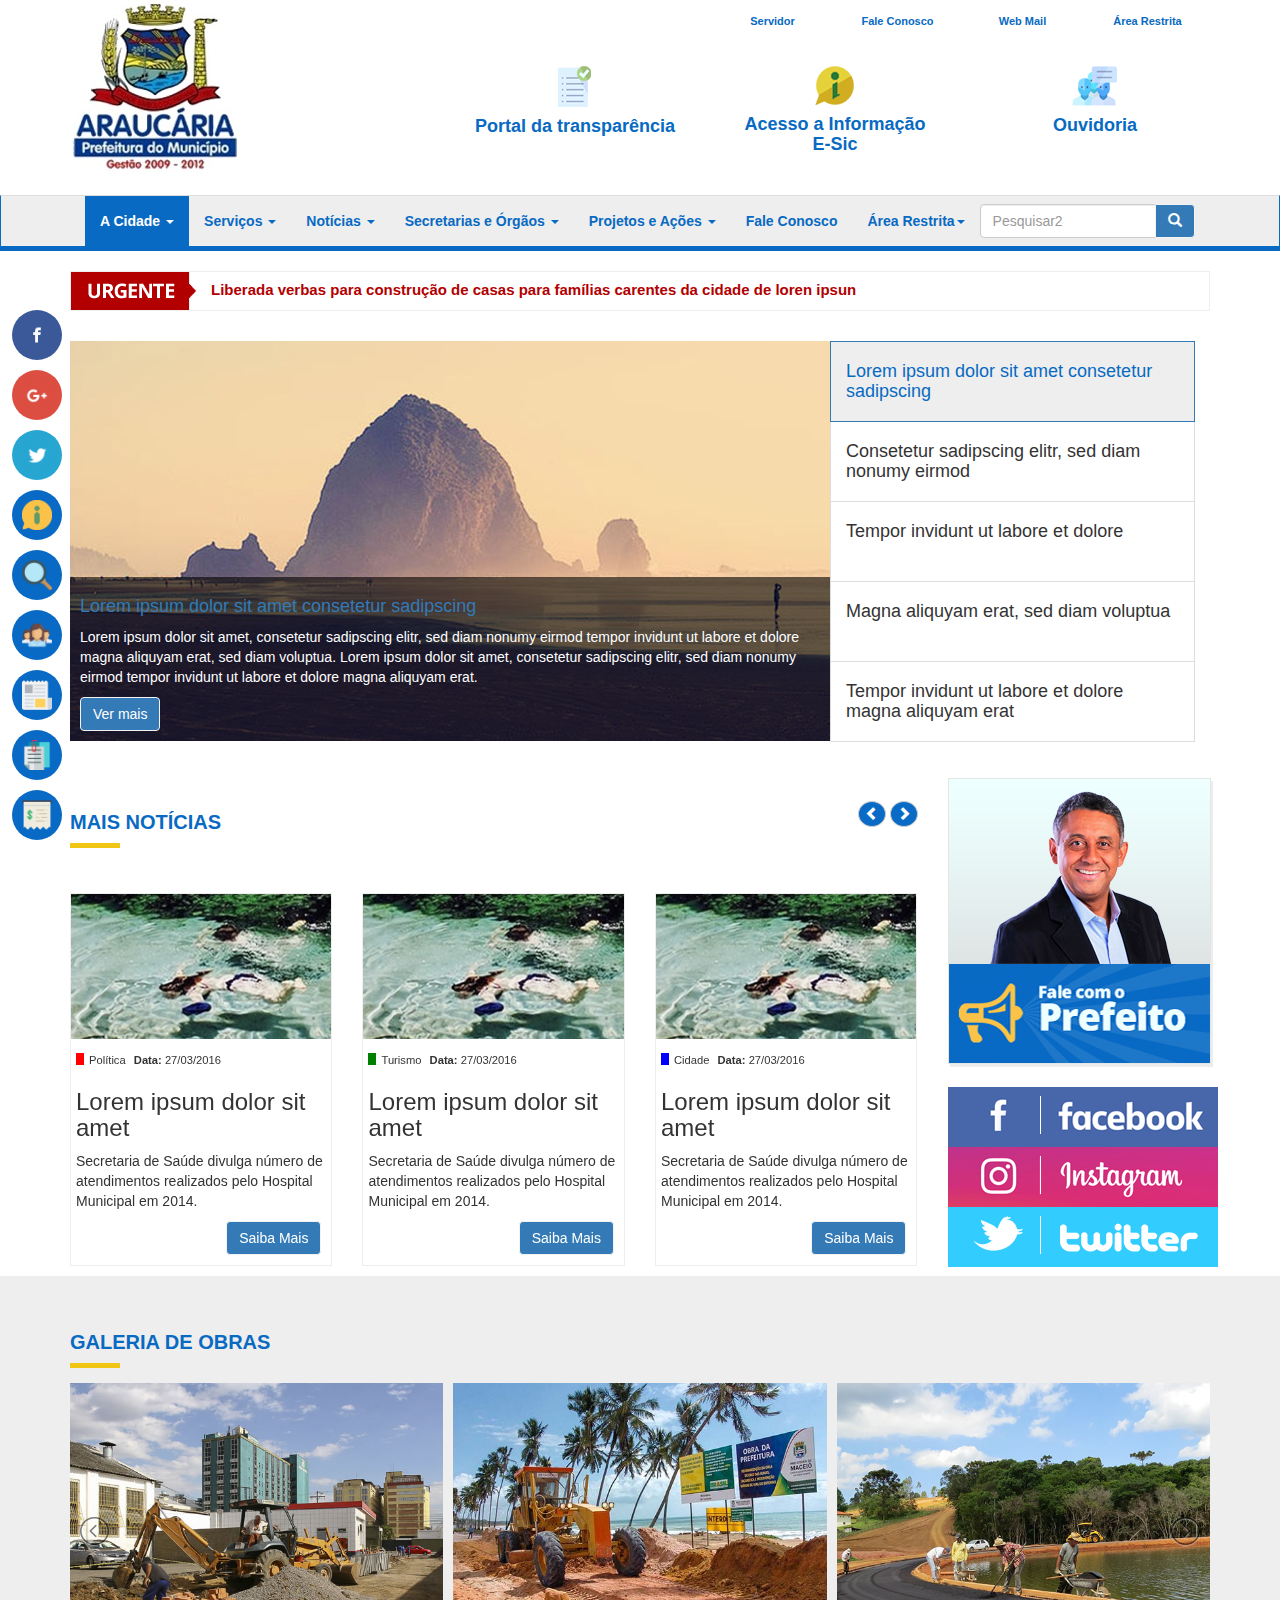
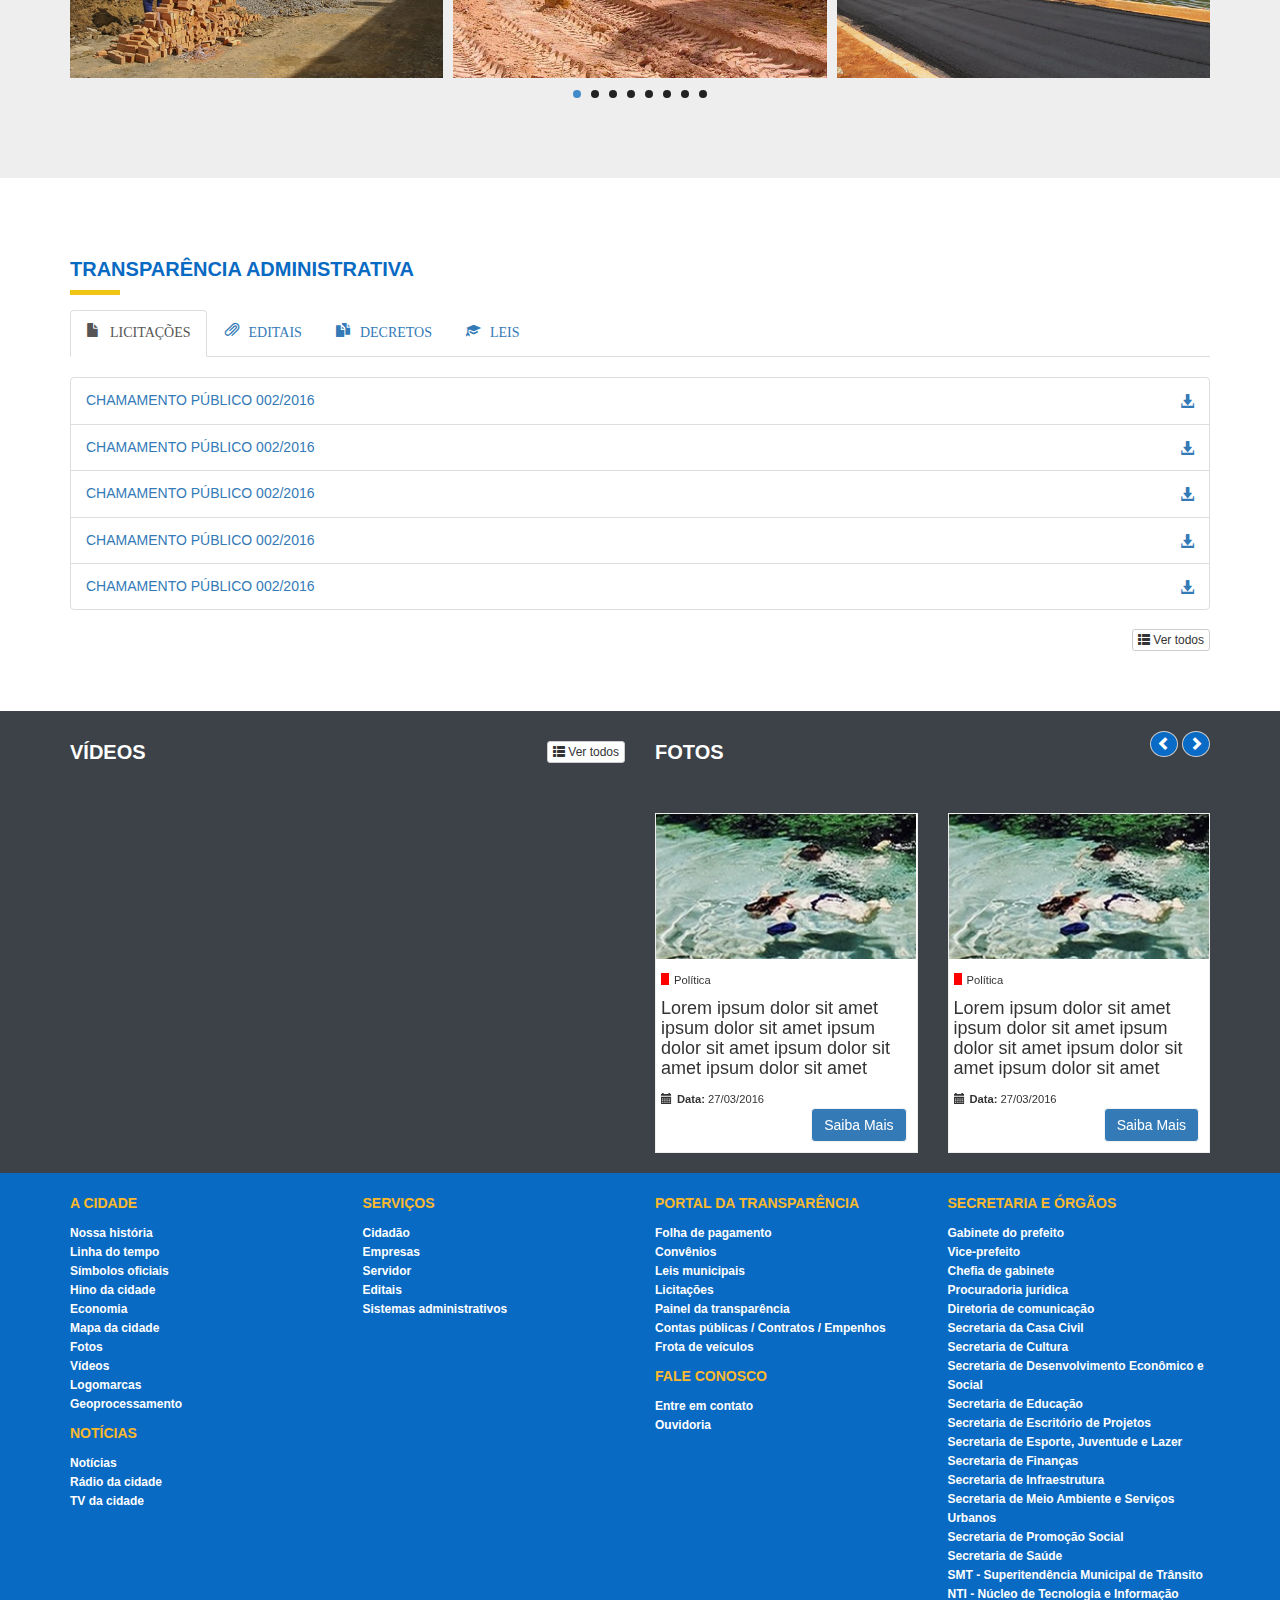
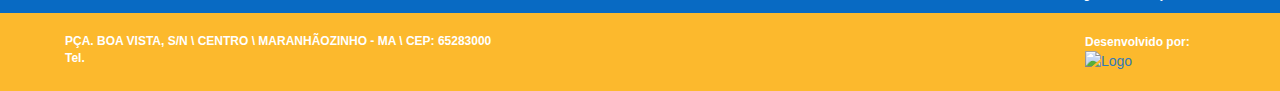
==== Index.html @ a47eac2a "novo site prefeitura siganet" ====
﻿<!DOCTYPE html>
<html xmlns="http://www.w3.org/1999/xhtml">
<head>
    <title></title>
    <meta charset="utf-8">
    <meta http-equiv="X-UA-Compatible" content="IE=edge">
    <meta name="viewport" content="width=device-width, initial-scale=1, maximum-scale=1">
    <script src="https://ajax.googleapis.com/ajax/libs/jquery/1.9.1/jquery.min.js"></script>
    <script src="js/bootstrap.min.js"></script>
    <script src="js/custom.js"></script>
    <link href="css/bootstrap.css" rel="stylesheet" />
    <link href="css/style.css" rel="stylesheet" />
    <link rel="stylesheet"  href="css/lightslider.css"/>

</head>
<body>
    <section id="head">
        <div class="container">
            <div class="row">
                
            </div>
            <div class="row">
                <div class="col-md-4 logo">
                    <img class="img-responsive" src="img/logo.png" alt="Prefeitura de Araucária" />
                </div>
                <div class="col-md-8">
                    <div class="row">
                        <div class="col-md-12">
                            <div class="menu-top">
                                <!--<div class="row">-->
                                    <div class="col-md-2 col-xs-12">
                                        <a href="#">Área Restrita</a>
                                    </div>
                                    <div class="col-md-2 col-xs-12">
                                        <a href="#">Web Mail</a>
                                    </div>
                                    <div class="col-md-2 col-xs-12">
                                        <a href="#">Fale Conosco</a>
                                    </div>
                                    <div class="col-md-2 col-xs-12">
                                        <a href="#">Servidor</a>
                                    </div>
                                <!--</div>-->
                            </div>
                        </div>
                    </div>
                    <div class="row">
                        <div class="col-md-4 banner-top-inner">
                        <a href="#">
                            <img class="img-responsive banner-top" src="img/imagem_topo_portal_transparencia.png" alt="banner-top" />
                            <h4>Portal da transparência</h4>
                        </a>
                        </div>
                    
                        <div class="col-md-4 banner-top-inner">
                        <a href="#">
                            <img class="img-responsive banner-top" src="img/imagem_topo_acesso_a_informacao.png" alt="banner-top" />
                            <h4>Acesso a Informação <br><span>E-Sic</span></h4>
                        </a>
                        </div>
                    
                        <div class="col-md-4 banner-top-inner">
                        <a href="#">
                            <img class="img-responsive banner-top" src="img/imagem_portal_ouvidoria.png" alt="banner-top" />
                            <h4>Ouvidoria</h4>
                        </a>
                        </div>
                    </div>
                </div>
            </div>
        </div>
        <br />
        <nav class="navbar navbar-default">
            <div class="container">
                <!-- Brand and toggle get grouped for better mobile display -->
                <div class="navbar-header">
                    <button type="button" class="navbar-toggle collapsed" data-toggle="collapse" data-target="#bs-example-navbar-collapse-1" aria-expanded="false">
                        <span class="sr-only">Toggle navigation</span>
                        <span class="icon-bar"></span>
                        <span class="icon-bar"></span>
                        <span class="icon-bar"></span>
                    </button>
                    <!--<a class="navbar-brand" href="#">Brand</a>-->
                </div>
                <!-- Collect the nav links, forms, and other content for toggling -->
                <div class="collapse navbar-collapse" id="bs-example-navbar-collapse-1">
                    <ul class="nav navbar-nav">
                        <li class="dropdown active">
                            <a href="#" class="dropdown-toggle" data-toggle="dropdown" role="button" aria-haspopup="true" aria-expanded="false">A Cidade <span class="caret"></span></a>
                            <ul class="dropdown-menu">
                                <li><a href="#">História da Cidade</a></li>
                                <li><a href="#">Aspectos Geográficos</a></li>
                                <li><a href="#">Economia</a></li>
                                <li><a href="#">Fotos</a></li>
                                <li><a href="#">Símbolos</a></li>
                            </ul>
                        </li>
                        <li class="dropdown">
                            <a href="#" class="dropdown-toggle" data-toggle="dropdown" role="button" aria-haspopup="true" aria-expanded="false">Serviços <span class="caret"></span></a>
                            <ul class="dropdown-menu">
                                <li><a href="#">nonononono</a></li>
                                <li><a href="#">nonononono</a></li>
                                <li><a href="#">nonononono</a></li>
                                <li><a href="#">nonononono</a></li>
                                <li><a href="#">nonononono</a></li>
                            </ul>
                        </li>
                        <li class="dropdown">
                            <a href="#" class="dropdown-toggle" data-toggle="dropdown" role="button" aria-haspopup="true" aria-expanded="false">Notícias <span class="caret"></span></a>
                            <ul class="dropdown-menu">
                                <li><a href="#">nonononono</a></li>
                                <li><a href="#">nonononono</a></li>
                                <li><a href="#">nonononono</a></li>
                                <li><a href="#">nonononono</a></li>
                                <li><a href="#">nonononono</a></li>
                            </ul>
                        </li>
                        <li class="dropdown">
                            <a href="#" class="dropdown-toggle" data-toggle="dropdown" role="button" aria-haspopup="true" aria-expanded="false">Secretarias e Órgãos <span class="caret"></span></a>
                            <ul class="dropdown-menu">
                                <li><a href="#">nonononono</a></li>
                                <li><a href="#">nonononono</a></li>
                                <li><a href="#">nonononono</a></li>
                                <li><a href="#">nonononono</a></li>
                                <li><a href="#">nonononono</a></li>
                            </ul>
                        </li>
                        <li class="dropdown">
                            <a href="#" class="dropdown-toggle" data-toggle="dropdown" role="button" aria-haspopup="true" aria-expanded="false">Projetos e Ações <span class="caret"></span></a>
                            <ul class="dropdown-menu">
                                <li><a href="#">nonononono</a></li>
                                <li><a href="#">nonononono</a></li>
                                <li><a href="#">nonononono</a></li>
                                <li><a href="#">nonononono</a></li>
                                <li><a href="#">nonononono</a></li>
                            </ul>
                        </li>
                        <li><a href="#">Fale Conosco</a></li>
						<li class="dropdown">
                        <a href="#" class="dropdown-toggle" data-toggle="dropdown" role="button" aria-haspopup="true" aria-expanded="false">Área Restrita<span class="caret"></span></a>
                            <ul class="dropdown-menu">
                                <li><a href="#"><span class="glyphicon glyphicon-user" aria-hidden="true"></span>Acesso Painel</a></li>
                                <li><a href="#"><span class="glyphicon glyphicon-send" aria-hidden="true"></span>E-mail</a></li>
                            </ul>
                        </li>
                    </ul>
					<div class="input-group">
					  <input type="text" class="form-control" placeholder="Pesquisar2">
					  <span class="input-group-btn">
						<button type="submit" class="btn btn-primary"><i class="glyphicon glyphicon-search"></i></button>
					  </span>
					</div><!-- /input-group -->
                </div>
                <!-- /.navbar-collapse -->
            </div>
			<span class="boder-bottom-navbar">&nbsp;</span>
            <!-- /.container-fluid -->
        </nav>
    </section>
    <section class="menu_flutuante" style="position: absolute; top: 300px;">
        <nav>
            <ul>
                <li class="flutuante_face" data-href="#home">
                    <img src="img/facebook.png" alt="">
                    <span>Facebook</span>
                </li>
                <li class="flutuante_google" data-href="#">
                    <img src="img/google+.png" alt="">
                    <span>Google+</span>
                </li>
                <li class="flutuante_twitter" data-href="#">
                    <img src="img/twitter.png" alt="">
                    <span>Twitter</span>
                </li>
                <li class="flutuante_servicos" data-href="#">
                    <img src="img/acesso.png" alt="">
                    <span>Lei de Acesso</span>
                </li>
                <li class="flutuante_servicos" data-href="#">
                    <img src="img/transparencia.png" alt="">
                    <span>Portal Transparência</span>
                </li>
                <li class="flutuante_servicos" data-href="#home">
                    <img src="img/servidor.png" alt="">
                    <span>Portal do Servidor</span>
                </li>
                <li class="flutuante_servicos" data-href="#">
                    <img src="img/diario.png" alt="">
                    <span>Diário Oficioal</span>
                </li>
                <li class="flutuante_servicos" data-href="#">
                    <img src="img/contracheque.png" alt="">
                    <span>Contracheque</span>
                </li>
                <li class="flutuante_servicos" data-href="#">
                    <img src="img/nfe.png" alt="">
                    <span>NFE</span>
                </li>
                </ul>
        </nav>
    </section>
    <!--div class="social-bar">
        <div class="box-social-bar">
            <nav>
                <li>
                    <a class="boxsocial facebook" href="#">
                    <span>Facebook</span>
                </li>
            </nav>
            
            </a>
            <a class="boxsocial twitter" href="#"></a>
            <a class="boxsocial insta" href="#"></a>
            <a class="boxsocial g+" href="#"></a>
            <a class="boxsocial youtube" href="#"></a>
            <a class="boxsocial skype" href="#"></a>
            <a class="boxsocial in" href="#"></a>
            <a class="boxsocial pinterest" href="#"></a>
            <a class="boxsocial whatsapp" href="#"></a>
        </div>
    </div-->
    <section id="slidedenoticias">
        <div class="container">
                <div class="row">
                    <div class="col-md-12">
                        <div class="urgente">
                            <span>Liberada verbas para construção de casas para famílias carentes da cidade de loren ipsun</span>
                        </div>
                    </div>
                </div>
            <div id="myCarousel" class="carousel slide" data-ride="carousel">
            
              <!-- Wrapper for slides -->
              <div class="carousel-inner">
              
                <div class="item active">
                  <img src="img/slide001.jpg">
                   <div class="carousel-caption">
                    <h4><a href="#">Lorem ipsum dolor sit amet consetetur sadipscing</a></h4>
                    <p>Lorem ipsum dolor sit amet, consetetur sadipscing elitr, sed diam nonumy eirmod tempor invidunt ut labore et dolore magna aliquyam erat, sed diam voluptua. Lorem ipsum dolor sit amet, consetetur sadipscing elitr, sed diam nonumy eirmod tempor invidunt ut labore et dolore magna aliquyam erat.</p>
                    <button type="button" class="btn btn-primary">Ver mais</button>
                  </div>
                </div><!-- End Item -->
         
                 <div class="item">
                  <img src="img/slide002.jpg">
                   <div class="carousel-caption">
                    <h4><a href="#">Consetetur sadipscing elitr, sed diam nonumy eirmod</a></h4>
                    <p>Lorem ipsum dolor sit amet, consetetur sadipscing elitr, sed diam nonumy eirmod tempor invidunt ut labore et dolore magna aliquyam erat, sed diam voluptua. Lorem ipsum dolor sit amet, consetetur sadipscing elitr, sed diam nonumy eirmod tempor invidunt ut labore et dolore magna aliquyam erat.</p>
                    <button type="button" class="btn btn-primary">Ver mais</button>
                  </div>
                </div><!-- End Item -->
                
                <div class="item">
                  <img src="img/slide003.jpg">
                   <div class="carousel-caption">
                    <h4><a href="#">Tempor invidunt ut labore et dolore</a></h4>
                    <p>Lorem ipsum dolor sit amet, consetetur sadipscing elitr, sed diam nonumy eirmod tempor invidunt ut labore et dolore magna aliquyam erat, sed diam voluptua. Lorem ipsum dolor sit amet, consetetur sadipscing elitr, sed diam nonumy eirmod tempor invidunt ut labore et dolore magna aliquyam erat.</p>
                    <button type="button" class="btn btn-primary">Ver mais</button>
                  </div>
                </div><!-- End Item -->
                
                <div class="item">
                  <img src="img/slide004.jpg">
                   <div class="carousel-caption">
                    <h4><a href="#">Magna aliquyam erat, sed diam voluptua</a></h4>
                    <p>Lorem ipsum dolor sit amet, consetetur sadipscing elitr, sed diam nonumy eirmod tempor invidunt ut labore et dolore magna aliquyam erat, sed diam voluptua. Lorem ipsum dolor sit amet, consetetur sadipscing elitr, sed diam nonumy eirmod tempor invidunt ut labore et dolore magna aliquyam erat.</p>
                    <button type="button" class="btn btn-primary">Ver mais</button>
                  </div>
                </div><!-- End Item -->

                <div class="item">
                  <img src="img/slide001.jpg">
                   <div class="carousel-caption">
                    <h4><a href="#">Tempor invidunt ut labore et dolore magna aliquyam erat</a></h4>
                    <p>Lorem ipsum dolor sit amet, consetetur sadipscing elitr, sed diam nonumy eirmod tempor invidunt ut labore et dolore magna aliquyam erat, sed diam voluptua. Lorem ipsum dolor sit amet, consetetur sadipscing elitr, sed diam nonumy eirmod tempor invidunt ut labore et dolore magna aliquyam erat.</p>
                    <button type="button" class="btn btn-primary">Ver mais</button>
                  </div>
                </div><!-- End Item -->
                        
              </div><!-- End Carousel Inner -->


            <ul class="list-group col-sm-4">
              <li data-target="#myCarousel" data-slide-to="0" class="list-group-item active"><h4>Lorem ipsum dolor sit amet consetetur sadipscing</h4></li>
              <li data-target="#myCarousel" data-slide-to="1" class="list-group-item"><h4>Consetetur sadipscing elitr, sed diam nonumy eirmod</h4></li>
              <li data-target="#myCarousel" data-slide-to="2" class="list-group-item"><h4>Tempor invidunt ut labore et dolore</h4></li>
              <li data-target="#myCarousel" data-slide-to="3" class="list-group-item"><h4>Magna aliquyam erat, sed diam voluptua</h4></li>
              <li data-target="#myCarousel" data-slide-to="4" class="list-group-item"><h4>Tempor invidunt ut labore et dolore magna aliquyam erat</h4></li>
            </ul>

              <!-- Controls -->
              <div class="carousel-controls">
                  <a class="left carousel-control" href="#myCarousel" data-slide="prev">
                    <span class="glyphicon glyphicon-chevron-left"></span>
                  </a>
                  <a class="right carousel-control" href="#myCarousel" data-slide="next">
                    <span class="glyphicon glyphicon-chevron-right"></span>
                  </a>
              </div>

            </div><!-- End Carousel -->
        </div>
    </section>
    
    <div class="container">
        <div class="row">
            <div class="col-md-9">
                <section id="conteudo">
                    <div class="row">
                        <div class="col-md-12">
                            <br />
                            <!-- mais notícias-->
                            <div class="row">
                                <div class="col-md-12">
                                    <div class="pull-left">
                                        <div class="titulo">
                                            <h1>MAIS NOTÍCIAS</h1>
                                        </div>
                                    </div>
                                    <div class="pull-right" style="margin-top: 10px">
                                        <a class="btn btn-default nextprevslide" href="#carousel-example-generic-maislidas" role="button" data-slide="prev"><i class="glyphicon glyphicon-chevron-left"></i></a>
                                        <a class="btn btn-default nextprevslide" href="#carousel-example-generic-maislidas" role="button" data-slide="next"><i class="glyphicon glyphicon-chevron-right"></i></a>
                                    </div>
                                </div>
                            </div>
                            <div id="carousel-example-generic-maislidas" class="carousel slide" data-ride="carousel" data-interval="50000">
                                      <!-- Wrapper for slides -->
                                      <div class="carousel-inner" role="listbox">
                                        <div class="item active">
                                            <div class="row">
                                                <div class="col-md-4">
                                                    <div class="noticia">
                                                        <div class="row">
                                                            <div class="col-md-12">
                                                                <img class="img-responsive" src="img/pic-002.jpg" />
                                                                <div class="conteudo-morenews"> 
                                                                    <div>
                                                                        <div class="pull-left">
                                                                            <span><i class="glyphicon glyphicon-square bkg-red"></i>Política <strong>Data: </strong>27/03/2016</span>
                                                                        </div>
                                                                    </div>
                                                                    <br />
                                                                    <span>
                                                                        <h3>Lorem ipsum dolor sit amet</h3>
                                                                    </span>
                                                                    <span class="texto">Secretaria de Saúde divulga número de atendimentos realizados pelo Hospital Municipal em 2014.</span>
                                                                </div>  
                                                            </div>
                                                        </div>
                                                        <div class="row">
                                                            <div class="col-md-12">
                                                                <div class="botao-noticia pull-right">
                                                                    <a class="btn btn-primary btn-block" href="#">Saiba Mais</a>
                                                                </div>
                                                            </div>
                                                        </div>
                                                    </div>
                                                </div>
                                                <div class="col-md-4">
                                                    <div class="noticia">
                                                        <div class="row">
                                                            <div class="col-md-12">
                                                                <img class="img-responsive" src="img/pic-002.jpg" />
                                                                <div class="conteudo-morenews"> 
                                                                    <div>
                                                                        <div class="pull-left">
                                                                            <span><i class="glyphicon glyphicon-square bkg-green"></i>Turismo <strong>Data: </strong>27/03/2016</span>
                                                                        </div>
                                                                    </div>
                                                                    <br />
                                                                    <span>
                                                                        <h3>Lorem ipsum dolor sit amet</h3>
                                                                    </span>
                                                                    <span class="texto">Secretaria de Saúde divulga número de atendimentos realizados pelo Hospital Municipal em 2014.</span>
                                                                </div>
                                                            </div>
                                                        </div>
                                                        <div class="row">
                                                            <div class="col-md-12">
                                                                <div class="botao-noticia pull-right">
                                                                    <a class="btn btn-primary btn-block" href="#">Saiba Mais</a>
                                                                </div>
                                                            </div>
                                                        </div>
                                                    </div>
                                                </div>
                                                <div class="col-md-4">
                                                    <div class="noticia">
                                                        <div class="row">
                                                            <div class="col-md-12">
                                                                <img class="img-responsive" src="img/pic-002.jpg" />
                                                                <div class="conteudo-morenews"> 
                                                                    <div>
                                                                        <div class="pull-left">
                                                                            <span><i class="glyphicon glyphicon-square bkg-blue"></i>Cidade <strong>Data: </strong>27/03/2016</span>
                                                                        </div>
                                                                    </div>
                                                                    <br />
                                                                    <span>
                                                                        <h3>Lorem ipsum dolor sit amet</h3>
                                                                    </span>
                                                                    <span class="texto">Secretaria de Saúde divulga número de atendimentos realizados pelo Hospital Municipal em 2014.</span>
                                                                </div>
                                                            </div>
                                                        </div>
                                                        <div class="row">
                                                            <div class="col-md-12">
                                                                <div class="botao-noticia pull-right">
                                                                    <a class="btn btn-primary btn-block" href="#">Saiba Mais</a>
                                                                </div>
                                                            </div>
                                                        </div>
                                                    </div>
                                                </div>
                                            </div>
                                        </div>
                                        <div class="item">
                                            <div class="row">
                                                <div class="col-md-4">
                                                    <div class="noticia">
                                                        <div class="row">
                                                            <div class="col-md-12">
                                                                <img class="img-responsive" src="img/pic-002.jpg" />
                                                                <div class="conteudo-morenews"> 
                                                                    <div>
                                                                        <div class="pull-left">
                                                                            <span><i class="glyphicon glyphicon-square bkg-red"></i>Política <strong>Data: </strong>27/03/2016</span>
                                                                        </div>
                                                                    </div>
                                                                    <br />
                                                                    <span>
                                                                        <h3>Lorem ipsum dolor sit amet</h3>
                                                                    </span>
                                                                    <span class="texto">Secretaria de Saúde divulga número de atendimentos realizados pelo Hospital Municipal em 2014.</span>
                                                                </div>  
                                                            </div>
                                                        </div>
                                                        <div class="row">
                                                            <div class="col-md-12">
                                                                <div class="botao-noticia pull-right">
                                                                    <a class="btn btn-primary btn-block" href="#">Saiba Mais</a>
                                                                </div>
                                                            </div>
                                                        </div>
                                                    </div>
                                                </div>
                                                <div class="col-md-4">
                                                    <div class="noticia">
                                                        <div class="row">
                                                            <div class="col-md-12">
                                                                <img class="img-responsive" src="img/pic-002.jpg" />
                                                                <div class="conteudo-morenews"> 
                                                                    <div>
                                                                        <div class="pull-left">
                                                                            <span><i class="glyphicon glyphicon-square bkg-green"></i>Turismo <strong>Data: </strong>27/03/2016</span>
                                                                        </div>
                                                                    </div>
                                                                    <br />
                                                                    <span>
                                                                        <h3>Lorem ipsum dolor sit amet</h3>
                                                                    </span>
                                                                    <span class="texto">Secretaria de Saúde divulga número de atendimentos realizados pelo Hospital Municipal em 2014.</span>
                                                                </div>
                                                            </div>
                                                        </div>
                                                        <div class="row">
                                                            <div class="col-md-12">
                                                                <div class="botao-noticia pull-right">
                                                                    <a class="btn btn-primary btn-block" href="#">Saiba Mais</a>
                                                                </div>
                                                            </div>
                                                        </div>
                                                    </div>
                                                </div>
                                                <div class="col-md-4">
                                                    <div class="noticia">
                                                        <div class="row">
                                                            <div class="col-md-12">
                                                                <img class="img-responsive" src="img/pic-002.jpg" />
                                                                <div class="conteudo-morenews"> 
                                                                    <div>
                                                                        <div class="pull-left">
                                                                            <span><i class="glyphicon glyphicon-square bkg-blue"></i>Cidade <strong>Data: </strong>27/03/2016</span>
                                                                        </div>
                                                                    </div>
                                                                    <br />
                                                                    <span>
                                                                        <h3>Lorem ipsum dolor sit amet</h3>
                                                                    </span>
                                                                    <span class="texto">Secretaria de Saúde divulga número de atendimentos realizados pelo Hospital Municipal em 2014.</span>
                                                                </div>
                                                            </div>
                                                        </div>
                                                        <div class="row">
                                                            <div class="col-md-12">
                                                                <div class="botao-noticia pull-right">
                                                                    <a class="btn btn-primary btn-block" href="#">Saiba Mais</a>
                                                                </div>
                                                            </div>
                                                        </div>
                                                    </div>
                                                </div>
                                            </div>
                                        </div>
                                    </div>
                                </div>                
                            <!-- fim mais notícias--> 
                        </div>
                    </div>

                </section>
            </div>
            <div class="col-md-3">
                <section id="sidebar">
                    <div class="row">
                        <div class="col-md-12">
                            <div>
                                <a href="#">
                                    <div class="falecomopref">
                                        <img src="img/facecomprefeito.png" />
                                    </div>
                                </a>
                            </div>
                            <a class="servicos" href="#">
                                <img src="img/side-001.png" />
                            </a>
                            <a class="servicos" href="#">
                                <img src="img/side-002.png" />
                            </a>
                            <a class="servicos" href="#">
                                <img src="img/side-003.png" />
                            </a>

                    </div>
                </section>
            </div>
        </div>
    </div>
    
    <section id="galeriadeobras">
        <div class="container-fluid" style="background-color: #EEEEEE; padding: 35px 0px 45px 0px;">
            <div class="container">
                <div class="row">
                    <div class="col-md-12">
                        <div class="pull-left">
                            <div class="titulo">
                                <h1>GALERIA DE OBRAS</h1>
                            </div>
                        </div>
                    </div>
                </div>
                <div class="row">
                    <div class="col-md-12">
	                        <div class="item">
                                <ul id="content-slider-obras" class="content-slider-obras">
                                    <li>
                                        <a href="#"><img class="img-responsive" src="img/pic-001.jpg" alt="" /></a>
                                    </li>
                                    <li>
                                        <img class="img-responsive" src="img/obras001.jpg" alt="" />
                                    </li>
                                    <li>
                                        <a href="#"><img class="img-responsive" src="img/obras002.jpg" alt="" /></a>
                                    </li>
                                    <li>
                                        <a href="#"><img class="img-responsive" src="img/obras003.jpg" alt="" /></a>
                                    </li>
                                    <li>
                                        <a href="#"><img class="img-responsive" src="img/pic-001.jpg" alt="" /></a>
                                    </li>
                                    <li>
                                        <a href="#"><img class="img-responsive" src="img/obras001.jpg" alt="" /></a>
                                    </li>
                                    <li>
                                        <a href="#"><img class="img-responsive" src="img/obras002.jpg" alt="" /></a>
                                    </li>
                                    <li>
                                        <a href="#"><img class="img-responsive" src="img/obras003.jpg" alt="" /></a>
                                    </li>                       
                                </ul>
                            </div> 
                    </div>
                </div>
            </div>
        </div>
    </section>
    <section id="conheca">
        <div class="container">
        <div class="row">
                            <div class="col-md-6 col-xs-6" >
                        <div class="titulo">
                            <h1>TRANSPARÊNCIA ADMINISTRATIVA</h1>
                            <i></i>
                        </div>
                    </div>
        </div>
          <div class="row">
            <div class="col-md-12 col-sm-12">
              <div class="tabs-left tabsdocumentos">
                <ul class="nav nav-tabs">
                  <li class="active"><a href="#a" data-toggle="tab"><span class="glyphicon glyphicon-file"><p>LICITAÇÕES</p></span></a></li>
                  <li><a href="#b" data-toggle="tab"><span class="glyphicon glyphicon-paperclip"><p>EDITAIS</p></span></a></li>
                  <li><a href="#c" data-toggle="tab"><span class="glyphicon glyphicon-duplicate"><p>DECRETOS</p></span></a></li>
                  <li><a href="#d" data-toggle="tab"><span class="glyphicon glyphicon-education"><p>LEIS</p></span></a></li>
                </ul>
                <div class="tab-content">
                  <div class="tab-pane active" id="a">
                    <br>
                    <ul class="list-group pull-left">
                      <li class="list-group-item">
                        <a href="#"><h4>CHAMAMENTO PÚBLICO 002/2016 &nbsp; &nbsp;<span class="pull-right glyphicon glyphicon-download-alt"></span></h4></a>
                      </li>
                      <li class="list-group-item">
                        <a href="#"><h4>CHAMAMENTO PÚBLICO 002/2016 &nbsp; &nbsp;<span class="pull-right glyphicon glyphicon-download-alt"></span></h4></a>
                      </li>
                      <li class="list-group-item">
                        <a href="#"><h4>CHAMAMENTO PÚBLICO 002/2016 &nbsp; &nbsp;<span class="pull-right glyphicon glyphicon-download-alt"></span></h4></a>
                      </li>
                      <li class="list-group-item">
                        <a href="#"><h4>CHAMAMENTO PÚBLICO 002/2016 &nbsp; &nbsp;<span class="pull-right glyphicon glyphicon-download-alt"></span></h4></a>
                      </li>
                      <li class="list-group-item">
                        <a href="#"><h4>CHAMAMENTO PÚBLICO 002/2016 &nbsp; &nbsp;<span class="pull-right glyphicon glyphicon-download-alt"></span></h4></a>
                      </li>
                    </ul>
                    <button type="button" class="pull-right btn btn-default btn-xs">
                      <span class="glyphicon glyphicon-th-list" aria-hidden="true"></span> Ver todos
                    </button>
                  </div>
                  <div class="tab-pane" id="b">
                    <br>
                    <ul class="list-group pull-left">
                      <li class="list-group-item">
                        <a href="#"><h4>EDITAIS CHAMAMENTO PÚBLICO 002/2016 &nbsp; &nbsp;<span class="pull-right glyphicon glyphicon-download-alt"></span></h4></a>
                      </li>
                      <li class="list-group-item">
                        <a href="#"><h4>EDITAIS CHAMAMENTO PÚBLICO 002/2016 &nbsp; &nbsp;<span class="pull-right glyphicon glyphicon-download-alt"></span></h4></a>
                      </li>
                      <li class="list-group-item">
                        <a href="#"><h4>EDITAIS CHAMAMENTO PÚBLICO 002/2016 &nbsp; &nbsp;<span class="pull-right glyphicon glyphicon-download-alt"></span></h4></a>
                      </li>
                      <li class="list-group-item">
                        <a href="#"><h4>EDITAIS CHAMAMENTO PÚBLICO 002/2016 &nbsp; &nbsp;<span class="pull-right glyphicon glyphicon-download-alt"></span></h4></a>
                      </li>
                      <li class="list-group-item">
                        <a href="#"><h4>EDITAIS CHAMAMENTO PÚBLICO 002/2016 &nbsp; &nbsp;<span class="pull-right glyphicon glyphicon-download-alt"></span></h4></a>
                      </li>
                    </ul>
                    <button type="button" class="pull-right btn btn-default btn-xs">
                      <span class="glyphicon glyphicon-th-list" aria-hidden="true"></span> Ver todos
                    </button>
                  </div>
                  <div class="tab-pane" id="c">
                    <br>
                    <ul class="list-group pull-left">
                      <li class="list-group-item">
                        <a href="#"><h4>DECRETOS CHAMAMENTO PÚBLICO 002/2016 &nbsp; &nbsp;<span class="pull-right glyphicon glyphicon-download-alt"></span></h4></a>
                      </li>
                      <li class="list-group-item">
                        <a href="#"><h4>DECRETOS CHAMAMENTO PÚBLICO 002/2016 &nbsp; &nbsp;<span class="pull-right glyphicon glyphicon-download-alt"></span></h4></a>
                      </li>
                      <li class="list-group-item">
                        <a href="#"><h4>DECRETOS CHAMAMENTO PÚBLICO 002/2016 &nbsp; &nbsp;<span class="pull-right glyphicon glyphicon-download-alt"></span></h4></a>
                      </li>
                      <li class="list-group-item">
                        <a href="#"><h4>DECRETOS CHAMAMENTO PÚBLICO 002/2016 &nbsp; &nbsp;<span class="pull-right glyphicon glyphicon-download-alt"></span></h4></a>
                      </li>
                      <li class="list-group-item">
                        <a href="#"><h4>DECRETOS CHAMAMENTO PÚBLICO 002/2016 &nbsp; &nbsp;<span class="pull-right glyphicon glyphicon-download-alt"></span></h4></a>
                      </li>
                    </ul>
                    <button type="button" class="pull-right btn btn-default btn-xs">
                      <span class="glyphicon glyphicon-th-list" aria-hidden="true"></span> Ver todos
                    </button>
                  </div>
                  <div class="tab-pane" id="d">
                    <br>
                    <ul class="list-group pull-left">
                      <li class="list-group-item">
                        <a href="#"><h4>LEIS CHAMAMENTO PÚBLICO 002/2016 &nbsp; &nbsp;<span class="pull-right glyphicon glyphicon-download-alt"></span></h4></a>
                      </li>
                      <li class="list-group-item">
                        <a href="#"><h4>LEIS CHAMAMENTO PÚBLICO 002/2016 &nbsp; &nbsp;<span class="pull-right glyphicon glyphicon-download-alt"></span></h4></a>
                      </li>
                      <li class="list-group-item">
                        <a href="#"><h4>LEIS CHAMAMENTO PÚBLICO 002/2016 &nbsp; &nbsp;<span class="pull-right glyphicon glyphicon-download-alt"></span></h4></a>
                      </li>
                      <li class="list-group-item">
                        <a href="#"><h4>LEIS CHAMAMENTO PÚBLICO 002/2016 &nbsp; &nbsp;<span class="pull-right glyphicon glyphicon-download-alt"></span></h4></a>
                      </li>
                      <li class="list-group-item">
                        <a href="#"><h4>LEIS CHAMAMENTO PÚBLICO 002/2016 &nbsp; &nbsp;<span class="pull-right glyphicon glyphicon-download-alt"></span></h4></a>
                      </li>
                    </ul>
                    <button type="button" class="pull-right btn btn-default btn-xs">
                      <span class="glyphicon glyphicon-th-list" aria-hidden="true"></span> Ver todos
                    </button>
                  </div>
               
                </div><!-- /tab-content -->
              </div><!-- /tabbable -->
            </div><!-- /col -->
          </div><!-- /row -->
        </div><!-- /container -->
    </section>
    <section id="galeria">
        <div class="container-fluid" style="background-color: #3c4248; padding: 10px 0px 10px 0px">
            <div class="container">
                <div class="row">
                <div class="col-md-6">
                    <div class="row">
                        <div class="col-md-6">
                            <div class="pull-left">
                                <div class="titulo">
                                    <h1>VÍDEOS</h1>
                                </div>
                            </div>
                        </div>
                        <div class="col-md-6">
                            <div class="pull-right">
                                <div class="titulo">
                                    <h1>
                                                                    <button type="button" class="pull-right btn btn-default btn-xs">
                              <span class="glyphicon glyphicon-th-list" aria-hidden="true"></span> Ver todos
                            </button>
                                    </h1>
                                </div>
                            </div>

                        </div>

                    </div>
                    <div>
                    <br><br>
                        <iframe width="100%" height="315" src="https://www.youtube.com/embed/7gDd9bbI9Ko?rel=0" frameborder="0" allowfullscreen></iframe>

                    </div>
                </div>
                    <div class="col-md-6">
                            <!-- mais notícias-->
                            <div class="row">
                                <div class="col-md-12">
                                    <div class="pull-left">
                                        <div class="titulo">
                                            <h1>FOTOS</h1>
                                        </div>
                                    </div>
                                    <div class="pull-right" style="margin-top: 10px">
                                        <a class="btn btn-default nextprevslide" href="#carousel-example-generic-fotos" role="button" data-slide="prev"><i class="glyphicon glyphicon-chevron-left"></i></a>
                                        <a class="btn btn-default nextprevslide" href="#carousel-example-generic-fotos" role="button" data-slide="next"><i class="glyphicon glyphicon-chevron-right"></i></a>
                                    </div>
                                </div>
                            </div>
                            <div id="carousel-example-generic-fotos" class="carousel slide" data-ride="carousel" data-interval="50000">
                                      <!-- Wrapper for slides -->
                                      <div class="carousel-inner" role="listbox">
                                        <div class="item active">
                                            <div class="row">
                                                <div class="col-md-6">
                                                    <div class="galerias">
                                                        <div class="row">
                                                            <div class="col-md-12">
                                                                <img class="img-responsive" src="img/pic-002.jpg" />
                                                                <div class="conteudo-galerias"> 
                                                                    <div>
                                                                        <div class="pull-left">
                                                                            <span><i class="glyphicon glyphicon-square bkg-red"></i>Política</span>
                                                                        </div>
                                                                    </div>
                                                                    <br />
                                                                    <span>
                                                                        <h4>Lorem ipsum dolor sit amet ipsum dolor sit amet ipsum dolor sit amet ipsum dolor sit amet ipsum dolor sit amet</h4>
                                                                    </span>
                                                                    <div class="pull-left">
                                                                            <span><i class="glyphicon glyphicon-calendar"></i><strong>Data: </strong>27/03/2016</span>
                                                                    </div>
                                                                </div>  
                                                            </div>
                                                        </div>
                                                        <div class="row">
                                                            <div class="col-md-12">
                                                                <div class="botao-galerias pull-right">
                                                                    <a class="btn btn-primary btn-block" href="#">Saiba Mais</a>
                                                                </div>
                                                            </div>
                                                        </div>
                                                    </div>
                                                </div>
                                                <div class="col-md-6">
                                                    <div class="galerias">
                                                        <div class="row">
                                                            <div class="col-md-12">
                                                                <img class="img-responsive" src="img/pic-002.jpg" />
                                                                <div class="conteudo-galerias"> 
                                                                    <div>
                                                                        <div class="pull-left">
                                                                            <span><i class="glyphicon glyphicon-square bkg-red"></i>Política</span>
                                                                        </div>
                                                                    </div>
                                                                    <br />
                                                                    <span>
                                                                        <h4>Lorem ipsum dolor sit amet ipsum dolor sit amet ipsum dolor sit amet ipsum dolor sit amet ipsum dolor sit amet</h4>
                                                                    </span>
                                                                    <div class="pull-left">
                                                                            <span><i class="glyphicon glyphicon-calendar"></i><strong>Data: </strong>27/03/2016</span>
                                                                    </div>
                                                                </div>  
                                                            </div>
                                                        </div>
                                                        <div class="row">
                                                            <div class="col-md-12">
                                                                <div class="botao-galerias pull-right">
                                                                    <a class="btn btn-primary btn-block" href="#">Saiba Mais</a>
                                                                </div>
                                                            </div>
                                                        </div>
                                                    </div>
                                                </div>
                                                
                                            </div>
                                        </div>
                                        <div class="item">
                                            <div class="row">
                                                <div class="col-md-6">
                                                    <div class="galerias">
                                                        <div class="row">
                                                            <div class="col-md-12">
                                                                <img class="img-responsive" src="img/pic-002.jpg" />
                                                                <div class="conteudo-galerias"> 
                                                                    <div>
                                                                        <div class="pull-left">
                                                                            <span><i class="glyphicon glyphicon-square bkg-red"></i>Política</span>
                                                                        </div>
                                                                    </div>
                                                                    <br />
                                                                    <span>
                                                                        <h4>Lorem ipsum dolor sit amet ipsum dolor sit amet ipsum dolor sit amet ipsum dolor sit amet ipsum dolor sit amet</h4>
                                                                    </span>
                                                                    <div class="pull-left">
                                                                            <span><i class="glyphicon glyphicon-calendar"></i><strong>Data: </strong>27/03/2016</span>
                                                                    </div>
                                                                </div>  
                                                            </div>
                                                        </div>
                                                        <div class="row">
                                                            <div class="col-md-12">
                                                                <div class="botao-galerias pull-right">
                                                                    <a class="btn btn-primary btn-block" href="#">Saiba Mais</a>
                                                                </div>
                                                            </div>
                                                        </div>
                                                    </div>
                                                </div>
                                                <div class="col-md-6">
                                                    <div class="galerias">
                                                        <div class="row">
                                                            <div class="col-md-12">
                                                                <img class="img-responsive" src="img/pic-002.jpg" />
                                                                <div class="conteudo-galerias"> 
                                                                    <div>
                                                                        <div class="pull-left">
                                                                            <span><i class="glyphicon glyphicon-square bkg-red"></i>Política</span>
                                                                        </div>
                                                                    </div>
                                                                    <br />
                                                                    <span>
                                                                        <h4>Lorem ipsum dolor sit amet ipsum dolor sit amet ipsum dolor sit amet ipsum dolor sit amet ipsum dolor sit amet</h4>
                                                                    </span>
                                                                    <div class="pull-left">
                                                                            <span><i class="glyphicon glyphicon-calendar"></i><strong>Data: </strong>27/03/2016</span>
                                                                    </div>
                                                                </div>  
                                                            </div>
                                                        </div>
                                                        <div class="row">
                                                            <div class="col-md-12">
                                                                <div class="botao-galerias pull-right">
                                                                    <a class="btn btn-primary btn-block" href="#">Saiba Mais</a>
                                                                </div>
                                                            </div>
                                                        </div>
                                                    </div>
                                                </div>
                                                
                                            </div>
                                        </div>
                                    </div>
                                </div>                
                            <!-- fim mais notícias--> 
                        </div>
                </div>
            </div>	
        </div>
    </section>
    <section id="rodape">
        <div class="container-fluid" style="background: #086ac3">
            <div class="container">
                <div class="row">
                    <div class="col-md-3">
                        <ul>
                            <span>A CIDADE</span>
                            <li><a href="#">Nossa história</a></li>
                            <li><a href="#">Linha do tempo</a></li>
                            <li><a href="#">Símbolos oficiais</a></li>
                            <li><a href="#">Hino da cidade</a></li>
                            <li><a href="#">Economia</a></li>
                            <li><a href="#">Mapa da cidade</a></li>
                            <li><a href="#">Fotos</a></li>
                            <li><a href="#">Vídeos</a></li>
                            <li><a href="#">Logomarcas</a></li>
                            <li><a href="#">Geoprocessamento</a></li>
                        </ul>
                        <ul>
                            <span>NOTÍCIAS</span>
                            <li><a href="#">Notícias</a></li>
                            <li><a href="#">Rádio da cidade</a></li>
                            <li><a href="#">TV da cidade</a></li>
                        </ul>
                    </div>
                    <div class="col-md-3">
                        <ul>
                            <span>SERVIÇOS</span>
                            <li><a href="#">Cidadão</a></li>
                            <li><a href="#">Empresas</a></li>
                            <li><a href="#">Servidor</a></li>
                            <li><a href="#">Editais</a></li>
                            <li><a href="#">Sistemas administrativos</a></li>
                        </ul>
                    </div>
                    <div class="col-md-3">
                        <ul>
                            <span>PORTAL DA TRANSPARÊNCIA</span>
                            <li><a href="#">Folha de pagamento</a></li>
                            <li><a href="#">Convênios</a></li>
                            <li><a href="#">Leis municipais</a></li>
                            <li><a href="#">Licitações</a></li>
                            <li><a href="#">Painel da transparência</a></li>
                            <li><a href="#">Contas públicas / Contratos / Empenhos</a></li>
                            <li><a href="#">Frota de veículos</a></li>
                        </ul>
                        <ul>
                            <span>FALE CONOSCO</span>
                            <li><a href="#">Entre em contato</a></li>
                            <li><a href="#">Ouvidoria</a></li>
                        </ul>
                    </div>
                    <div class="col-md-3">
                        <ul>
                            <span>SECRETARIA E ÓRGÃOS</span>
                            <li><a href="#">Gabinete do prefeito</a></li>
                            <li><a href="#">Vice-prefeito</a></li>
                            <li><a href="#">Chefia de gabinete</a></li>
                            <li><a href="#">Procuradoria jurídica</a></li>
                            <li><a href="#">Diretoria de comunicação</a></li>
                            <li><a href="#">Secretaria da Casa Civil</a></li>
                            <li><a href="#">Secretaria de Cultura</a></li>
                            <li><a href="#">Secretaria de Desenvolvimento Econômico e Social</a></li>
                            <li><a href="#">Secretaria de Educação</a></li>
                            <li><a href="#">Secretaria de Escritório de Projetos</a></li>
                            <li><a href="#">Secretaria de Esporte, Juventude e Lazer</a></li>
                            <li><a href="#">Secretaria de Finanças</a></li>
                            <li><a href="#">Secretaria de Infraestrutura</a></li>
                            <li><a href="#">Secretaria de Meio Ambiente e Serviços Urbanos</a></li>
                            <li><a href="#">Secretaria de Promoção Social</a></li>
                            <li><a href="#">Secretaria de Saúde</a></li>
                            <li><a href="#">SMT - Superitendência Municipal de Trânsito</a></li>
                            <li><a href="#">NTI - Núcleo de Tecnologia e Informação</a></li>
                        </ul>
                    </div>
                </div>
            </div>
        </div>
        <div class="container-fluid" style="background-color: #fcb92d">
        <div class="container copyright">
                <div class="row">
                    <div class="col-md-9">
                        <span>PÇA. BOA VISTA, S/N \ CENTRO \ MARANHÃOZINHO - MA \ CEP: 65283000</span>
                        <span>Tel. </span>
                    </div>

                    <div class="col-md-3 col-xs-12">
                                                                                                    </div>
                    <div class="col-md-3 logo-copy">
                        <span>Desenvolvido por:</span>
                        <a target="_blank" href="http://www.siganet.net.br">
                            <img src="https://www.siganet.net.br/assets/images/logoSiganetBranca.png" alt="Logo" class="img-responsive">
                        </a>
                    </div>

                </div>
            </div>
        </div>
    </section>
    <script src="js/lightslider.js"></script> 
    <script>
         $(document).ready(function() {
            $("#content-slider").lightSlider({
                item: 4,
                loop:true,
                keyPress:true,
                pager: false

            });

        });
                  $(document).ready(function() {
            $("#content-slider-obras").lightSlider({
                item: 3,
                loop:true,
                keyPress:true,
                pager: true,
                enableDrag: false
            });

        });
    </script>
</body>
</html>
---- css/style.css ----
.no-bkg {
    background: none !important;
}

div.container {
    max-width: 1170px;
}

div.menu-top {
    float: right;
    width: 100%;
}

    div.menu-top div {
        float: right;
        padding: 10px 0px;
        height: 41px;
    }

    div .menu-top a {
        color: #086ac3;
        display: inline-block;
        font-size: 11px;
        font-weight: bold;
        text-align: center;
        width: 100%;
    }
	.navbar .boder-bottom-navbar {
		float: left;
		width: 100%;
		height: 5px;
		background: #096AC4;
	}
	.navbar-default {
		background-color: #eeeeee;
		border-top: 1px solid #ddd;
		border-bottom-width: 0px;
	}
    .navbar .dropdown .glyphicon{
    margin-right: 10px;
    }
	.input-group {
		margin-top: 8px;
		margin-bottom: 5px;
	}

a.social {
    background-image: url("../img/social-icons.png");
    display: inline-block;
    height: 27px;
    width: 27px !important;
}

a.facebook {
    background-position: 0px;
}
a.twitter {
    background-position: -42px center;
}
a.instagran {
    background-position: -85px center;
}
a.gmais{
    background-position: -127px center;
}
a.youtube {
    background-position: -170px center;
}
a.skype {
    background-position: -212px center;
}
a.linkedin {
    background-position: -254px center;
}
a.pinterest {
    background-position: -297px center;
}
a.whatsapp {
    background-position: -338px center;
}
.banner-top-inner h4{
    color: #086AC3;
    text-align: center;
    font-weight: bold;
}
.banner-top-inner {
    margin-top: 25px;
}
.banner-top-inner img{
    margin-top: 10px;
    margin: 0 auto;
}
.urgente{
    margin-bottom: 30px;
}
section#slidedenoticias{
    margin: 0 0 30px 0;
}
section#slidedenoticias div.urgente {
    background-image: url("../img/icon-urgente.png");
    background-repeat: no-repeat;
    border: 1px solid #eee;
    min-height: 40px;
    padding: 7px 0 0 140px;
    width: 100%;
}

    section#slidedenoticias div.urgente span {
		font-size: 15px;
		color: #B20000;
		font-weight: 600;
    }

div.destaque {
    position: relative;
}

    div.destaque .minuta {
        position: absolute;
        bottom: 0px;
        padding: 10px;
        width: 100%;
        max-height: 100%;
        background: -moz-linear-gradient(top, rgba(255,255,255,0.01) 0%, rgba(0,0,0,0.7) 100%); /* FF3.6-15 */
        background: -webkit-linear-gradient(top, rgba(255,255,255,0.01) 0%,rgba(0,0,0,0.7) 100%); /* Chrome10-25,Safari5.1-6 */
        background: linear-gradient(to bottom, rgba(255,255,255,0.01) 0%,rgba(0,0,0,0.7) 100%); /* W3C, IE10+, FF16+, Chrome26+, Opera12+, Safari7+ */
        filter: progid:DXImageTransform.Microsoft.gradient( startColorstr='#03ffffff', endColorstr='#b3000000',GradientType=0 ); /* IE6-9 */
    }

        div.destaque .minuta h1, div.destaque .minuta h4 {
            color: #fff;
        }

        div.destaque .minuta span {
            color: #fff;
            font-size: 0.8em;
        }

a.circle {
    background: #126CC2;
    color: #fff;
    width: 15px;
    height: 15px;
    line-height: 15px;
    vertical-align: middle;
    text-align: center;
    font-size: 30px;
    border-radius: 50%;
    -moz-border-radius: 50%;
    -webkit-border-radius: 50%;
    display: inline-block;
    border: solid #fff 1px;
    margin: 0px 3px;
}

    a.circle:hover {
        background: #F1C004;
    }

.red {
    color: red;
}

.green {
    color: green;
}

.blue {
    color: blue;
}

section#categorias-mais-acessadas {
    margin: 10px 0;
}

section#categorias-mais-acessadas div.categorias {
    padding: 10px;
    font-size: 12px;
    font-weight: bold;
}

    section#categorias-mais-acessadas div.categorias .titulo {
        background-color: #F1C004;
    }

    section#categorias-mais-acessadas div.categorias .links {
        background-color: #086AC3;
    }

        section#categorias-mais-acessadas div.categorias .links a, section#categorias-mais-acessadas div.categorias .links {
            color: #fff !important;
        }

    section#categorias-mais-acessadas div.categorias a, section#categorias-mais-acessadas div.categorias .titulo span {
        display: inline-block;
        padding: 20px 15px;
    }

    section#categorias-mais-acessadas div.categorias .mais-categorias {
        background-color: #086AC3;
        border-left: solid #fff 1px;
        text-align: center;
    }

        section#categorias-mais-acessadas div.categorias .mais-categorias a {
            color: #fff !important;
        }

section#conteudo div.titulo, section#mais-lidas div.titulo, section#servicos div.titulo, section#conheca div.titulo, section#sidebar div.titulo, section#galeriadeobras div.titulo {
    width: 100%;
    height: 32px;
    /*border-bottom: solid #F0C514 5px;*/
    margin: 20px 0px;
}

    section#conteudo div.titulo:after, section#mais-lidas div.titulo:after, section#servicos div.titulo:after, section#conheca div.titulo:after, section#sidebar div.titulo:after, section#galeriadeobras div.titulo:after {
        background: #F0C514 none repeat scroll 0 0;
        content: "";
        float: left;
        height: 5px;
        width: 50px;
    }

    section#conteudo div.titulo h1, section#mais-lidas div.titulo h1, section#servicos div.titulo h1, section#conheca div.titulo h1, section#sidebar div.titulo h1, section#galeriadeobras div.titulo h1 {
        color: #086ac3;
        /*display: ruby;*/
        font-size: 20px;
        /*width: 100px;*/
        font-weight: bold;
    }

section#conteudo div.titulo-vermelho {
    width: 100%;
    height: 32px;
    /*border-bottom: solid #F00 5px;*/
    margin: 10px 0px;
}

    section#conteudo div.titulo-vermelho:after {
        background: #f00 none repeat scroll 0 0;
        content: "";
        float: left;
        height: 5px;
        width: 50px;
    }

    section#conteudo div.titulo-vermelho h1 {
        color: #F00;
        /*display: ruby;*/
        font-size: 20px;
        /*width: 100px;*/
        font-weight: bold;
    }

section#conteudo .noticia {
    margin: 30px 0 10px 0;
	border: 1px solid #eeeeee;
    padding-bottom: 10px;
}
.conteudo-morenews {
    padding: 10px 5px 10px 5px;
}
.botao-noticia.pull-right {
    margin-right: 10px;
}
    section#conteudo .noticia span {
        font-size: 0.8em;
    }

        section#conteudo .noticia span.texto {
            margin-top: 10px;
            font-size: 14px;
            display: block;
        }

    section#conteudo .noticia strong {
        margin-left: 5px;
    }

section#mais-lidas {
    margin-bottom: 20px;
}

.box-mais-noticias {
    border-left: solid #aeaeae 1px;
}

    .box-mais-noticias:nth-child(3n+1) {
        border-left: none;
    }

    .box-mais-noticias .mais-lida {
        margin-top: 10px;
        border-top: solid #aeaeae 1px;
        padding-top: 20px;
    }

    .box-mais-noticias:nth-child(1) .mais-lida, .box-mais-noticias:nth-child(2) .mais-lida, .box-mais-noticias:nth-child(3) .mais-lida {
        border-top: none;
    }

.mais-lida .numero span {
    color: #aeaeae;
    font-size: 60px;
    font-weight: 100;
    line-height: 50px;
}

.mais-lida .conteudo {
    width: 80%;
}

    .mais-lida .conteudo span {
        font-weight: bold;
        display: block;
    }

        .mais-lida .conteudo span.texto {
            font-weight: normal;
        }

@media (max-width: 767px) {
    .hidden-xs {
        display: none !important;
    }

    section#conteudo div.box-mais {
        border-right: none !important;
        width: 100% !important;
        max-width: inherit !important;
    }

        section#conteudo div.box-mais img {
            width: 100% !important;
        }

    .box-mais-noticias {
        border-left: none;
    }

        .box-mais-noticias .mais-lida {
            margin-top: 10px;
            border-bottom: solid #aeaeae 1px;
            padding-top: 20px;
            border-top: none;
        }

    .mais-lida .numero span {
        color: #aeaeae;
        font-size: 40px;
        font-weight: 100;
        line-height: 50px;
    }

    .mais-lida .conteudo {
        width: 80%;
    }

        .mais-lida .conteudo span {
            font-weight: bold;
            display: block;
        }

            .mais-lida .conteudo span.texto {
                font-weight: normal;
            }
}





.box-servicos {
    background-color: #fafafa;
    border: 1px solid #DDDDDD;
    float: left;
    height: 115px;
    margin: 5px 0px 0px 20px;
    min-width: 167px;
    padding: 20px 0;
    text-align: center;
	border-radius: 5px;
}

@media (max-width: 767px) {

    section#galeria .titulo h1 {
        font-size: 12px !important;
    }

    div.logo {
        text-align: center;
    }

        div.logo img {
            display: inline-block;
        }

    .box-servicos {
        margin: 5px 0px 0px 0px;
        width: 100%;
    }
}

.box-servicos a {
    color: #086ac3;
    font-weight: bold;
    font-size: 12px;
    display: block;
}

.box-servicos img {
    text-align: center;
    display: inline-block;
}
section#servicos {
    margin: 60px 0px;
}

section#conheca {
    margin: 60px 0px;
}

.box-conheca {
    float: left;
    position: relative;
    margin-right: 5px;
    margin-top: 5px;
}

    .box-conheca:last-child {
        margin-right: 0px;
    }

    .box-conheca span {
        background-color: rgba(240, 197, 20, 0.9);
        bottom: 0;
        color: #fff;
        display: block;
        font-weight: bold;
        padding: 10px;
        position: absolute;
        width: 100%;
    }

    .box-conheca img {
        max-width: 245px;
        height: auto;
    }

a.navegacao {
    color: #fff;
    display: block;
    font-size: 38px;
    margin-top: 10px;
}

section#galeria .titulo {
}

section#galeria .titulo {
    width: 100%;
    height: 32px;
    margin: 10px 0px;
}

    section#galeria .titulo h1 {
        color: #fff;
        font-size: 20px;
        font-weight: bold;
    }

    section#galeria .titulo i {
        border-top: 5px solid #f0c514;
        display: inline-block;
        height: 14px;
        width: 40px;
    }

#carrosel-galeria {
    height: 210px;
    width: 20000px;
}

.thumb-galeria {
    float: left;
    position: relative;
}

    .thumb-galeria span {
        background-color: rgba(240, 197, 20, 0.9);
        bottom: 0;
        color: #fff;
        display: block;
        font-weight: bold;
        padding: 10px;
        position: absolute;
        width: 100%;
    }
.box-galeria {
    float: left;
    position: relative;
    margin-right: 5px;
    margin-top: 5px;
}

    .box-galeria:last-child {
        margin-right: 0px;
    }

    .box-galeria span {
        background-color: rgba(240, 197, 20, 0.9);
        bottom: 0;
        color: #fff;
        display: block;
        font-weight: bold;
        padding: 10px;
        position: absolute;
        width: 100%;
    }

    .box-galeria img {
        max-width: 100%;
        height: auto;
    }


section#newsletter {
    padding: 30px 0px;
    background-color: #FAFAFA;
    border-top: 1px solid #eeeeee;
}

    section#newsletter span {
        display: block;
        font-size: 16px;
        font-weight: bold;
        color: #086ac3;
    }

    section#newsletter input[type=text]::-moz-placeholder {
        color: #086ac3;
    }
	#newsletter .glyphicon-envelope {
    margin-right: 10px;
}

section#rodape {
    padding-top: 20px;
    background: #086ac3 none repeat scroll 0 0;
}

    section#rodape ul {
        padding-left: 0px;
    }

        section#rodape ul span {
            color: #fcb92d;
            font-weight: bold;
            display: block;
            margin-bottom: 10px;
        }

        section#rodape ul li {
            list-style: none;
            line-height: 18px;
        }

            section#rodape ul li a {
                color: #fff;
                font-weight: bold;
                font-size: 12px;
            }

    section#rodape .copyright {
        padding: 20px 10px;
    }
        .logo-copy {
            width: 160px;
            float: right;
        }
        section#rodape .copyright span {
            font-size: 12px;
            color: #fff;
            display: block;
            font-weight: bold;
        }

        section#rodape .copyright a.social {
            background-image: url("../img/social-icons-laranja.png");
            display: inline-block;
            height: 30px;
            width: 30px;
        }

        section#rodape .copyright a.facebook {
            background-position: 0px;
        }

        section#rodape .copyright a.insta {
            background-position: -31px center;
        }

        section#rodape .copyright a.twitter {
            background-position: -92px center;
        }

        section#rodape .copyright a.youtube {
            background-position: -123px center;
        }

        section#rodape .copyright a.google {
            background-position: -61px center;
        }

section#sidebar a.servicos {
    display: block;
}

section#sidebar div.player-lateral {
    border-bottom: solid #aeaeae 5px;
    margin-bottom: 20px;
    min-height: 280px;
    text-align: center;
}

    section#sidebar div.player-lateral a.link {
        font-size: 12px;
        color: #333;
    }

    section#sidebar div.player-lateral span.texto {
        display: block;
        text-align: left;
        width: 100%;
        margin-bottom: 10px;
    }

    section#sidebar div.player-lateral iframe {
        border-bottom: solid #086ac3 5px;
    }

section#sidebar div.categorias {
    margin-bottom: 30px;
}

section#sidebar div.ultimas-noticias {
    border-bottom: 1px solid #aeaeae;
    margin-bottom: 10px;
    padding-bottom: 20px;
}

    section#sidebar div.ultimas-noticias span {
        font-size: 14px;
        display: block;
    }

    section#sidebar div.ultimas-noticias a {
        color: #333;
    }

section#sidebar div.mais-lidas {
    border-bottom: 1px solid #aeaeae;
    margin-bottom: 10px;
    padding-bottom: 20px;
}

    section#sidebar div.mais-lidas span {
        font-size: 14px;
        display: block;
    }

    section#sidebar div.mais-lidas a {
        color: #333;
    }

    section#sidebar div.mais-lidas div.numero {
        vertical-align: middle;
    }

        section#sidebar div.mais-lidas div.numero span {
            color: #aeaeae;
            font-size: 34px;
        }

section#conteudo span.titulo-grande {
    font-size: 24px;
    display: block;
}

section#conteudo span.descricao {
    font-size: 10px;
    display: block;
    color: #666;
    margin-bottom: 20px;
}

section#conteudo div.noticia-slide {
    margin: 0px 0px 20px 0px;
}

section#conteudo p {
    text-align: justify;
}

section#conteudo div.tags-noticia {
    background-image: url(../img/tag.png);
    background-repeat: no-repeat;
    min-height: 26px;
    padding-left: 40px;
    margin-top: 20px;
}

section#conteudo div.noticia-lista {
    margin-bottom: 10px;
}

section#conteudo div.tags-noticia a {
    background: #e9e6df none repeat scroll 0 0;
    color: #7d7d7d;
    display: inline-block;
    padding: 4px 9px;
    margin-bottom: 5px;
}

section#conteudo div.noticias-outro {
    border-bottom: 1px solid #eee;
    border-top: 1px solid #eee;
    margin: 20px 0;
    padding: 10px 0;
}

    section#conteudo div.noticias-outro a {
        color: #333;
        margin-right: 5px;
        font-size: 12px;
    }

        section#conteudo div.noticias-outro a.btn {
            color: #fff;
        }

section#conteudo .btn-facebook {
    background-color: #325C99;
    font-size: 11px !important;
}

section#conteudo .btn-twitter {
    background-color: #02ACEC;
    font-size: 11px !important;
}

section#conteudo .btn-google {
    background-color: #DD4B39;
    font-size: 11px !important;
}

section#conteudo .btn-pinterest {
    background-color: #CB2027;
    font-size: 11px !important;
}

section#conteudo .btn-whats {
    background-color: #32AE21;
    font-size: 11px !important;
}

section#conteudo div.box-mais {
    border-right: 1px solid #ddd;
    float: left;
    max-width: 160px;
    padding: 0 10px;
}

    section#conteudo div.box-mais:last-child {
        border: none;
    }

    section#conteudo div.box-mais a {
        color: #333;
        font-size: 14px;
        display: block;
    }

    section#conteudo div.box-mais span {
        color: #ccc;
        font-size: 12px;
    }

section#conteudo div.paginacao {
    text-align: center;
    margin-bottom: 30px;
}

    section#conteudo div.paginacao a {
        background: #086ac3 none repeat scroll 0 0;
        color: #fff;
        display: inline-block;
        height: 30px;
        margin: 0 5px;
        padding: 5px;
        width: 30px;
    }

section#sidebar div.navegar {
    margin-bottom: 20px;
}

    section#sidebar div.navegar a {
        color: #076AC4;
        display: block;
        border-bottom: solid #ddd 1px;
        padding: 5px 0px;
    }

        section#sidebar div.navegar a:first-child {
            border-top: solid #ddd 1px;
        }

        section#sidebar div.navegar a:hover {
            color: #F1BF04;
            text-decoration: none;
        }

section#sidebar div.navegar-secretaria {
    margin-bottom: 20px;
}

    section#sidebar div.navegar-secretaria a {
        color: #076AC4;
        display: block;
        border-bottom: solid #ddd 1px;
        padding: 5px 0px;
    }

        section#sidebar div.navegar-secretaria a i {
            color: #F1BF04;
        }

        section#sidebar div.navegar-secretaria a:first-child {
            border-top: solid #ddd 1px;
        }

        section#sidebar div.navegar-secretaria a:hover {
            color: #F1BF04;
            text-decoration: none;
        }

section#conteudo div.galeria-thumbs {
}

    section#conteudo div.galeria-thumbs div.thumb {
        float: left;
        padding: 6px;
        position: relative;
    }

        section#conteudo div.galeria-thumbs div.thumb a img:hover {
            opacity: 0.8;
        }

    section#conteudo div.galeria-thumbs div.galerias {
        border: 1px inset #fff;
        float: left;
        position: relative;
    }

        section#conteudo div.galeria-thumbs div.galerias span.descricao-galeria {
            background: rgba(0, 0, 0, 0.3) none repeat scroll 0 0;
            bottom: 0;
            color: #fff;
            display: block;
            padding: 10px;
            position: absolute;
            width: 100%;
        }

        section#conteudo div.galeria-thumbs div.galerias span.quantidade-galeria {
            background: #086ac3;
            top: 0;
            right: 0;
            color: #fff;
            display: block;
            padding: 10px;
            position: absolute;
        }

@media (max-width: 767px) {
    section#conteudo div.galeria-thumbs div.galerias img {
        width: 100%;
        max-width: inherit;
    }
}

section#conteudo div.botao-carregar {
    text-align: center;
    margin: 20px 0px;
}

div.contato {
    margin-bottom: 20px;
}

    div.contato span {
        display: block;
        line-height: 30px;
    }


div.fale-conosco input[type=text], div.fale-conosco select, div.fale-conosco textarea {
    background-color: #f9f9f9;
}

.container-btn {
    border-bottom: 1px solid #ddd;
    margin-bottom: 20px;
}

.btn-topo {
    padding: 20px 50px;
    max-width: 200px !important;
}

@media (max-width: 767px) {
    .btn-topo, .foto-secretaria {
        width: 100% !important;
        max-width: inherit !important;
    }
}
.img-circle {
    border-radius: 50%;
    width: 150px;
    height: 150px;
    margin-bottom: 15px;
}
div.equipe {
    margin-top: 20px;
}

div.box-equipe {
    text-align: center;
    margin-bottom: 20px;
}

    div.box-equipe span.membro-equipe {
        display: block;
        width: 100%;
        color: #086ac3;
        font-weight: bold;
        text-align: center;
    }

    div.box-equipe span.cargo-equipe {
        display: block;
        width: 100%;
        color: #666;
        font-weight: bold;
        text-align: center;
    }

div.dados-gerais p {
    padding: 10px;
}

    div.dados-gerais p.titulo {
        background-color: #ededed;
        color: #333;
        font-weight: bold;
        width: 100%;
    }

div.box-simbolos {
    text-align: center;
}

    div.box-simbolos img {
        display: inline-block !important;
    }

div.hino p {
    text-align: center !important;
}

div.box-videos {
    margin-top: 40px;
}

div.video span.titulo-video {
    color: #086ac3;
    font-size: 12px;
    font-weight: bold;
    display: block;
}

div.video span.video-info {
    color: #333;
    font-size: 11px;
}

.watched .video-thumb {
    opacity: 0.7;
}

.video-thumb {
    position: relative;
}

.yt-thumb {
    background: #f1f1f1 none repeat scroll 0 0;
    display: inline-block;
    font-size: 0;
    overflow: hidden;
    vertical-align: middle;
    width: 100%;
}

.video-time {
    background-color: #000;
    color: #fff !important;
    display: inline-block;
    font-size: 11px;
    font-weight: 500;
    height: 14px;
    line-height: 14px;
    margin-right: 0;
    margin-top: 0;
    opacity: 0.75;
    padding: 0 4px;
    vertical-align: top;
}

.video-time {
    bottom: 2px;
    position: absolute;
    right: 2px;
}
.glyphicon-square {
    width: 8px;
    height: 12px;
    margin-right: 5px;
}
/**************Mapa de Obras********************/
.carousel-indicators {
bottom: 0px;
left: 15px;
margin-left: 0%; 
width: auto;
}
.carousel-indicators .active {
background-color: #F1C004;
}
/***********Página de erro 404******************/
.paginas-erro {
    margin: 50px auto;
    text-align: center;
}
.conteudo-erro h1 {
    background: url(../img/bg-404.gif) no-repeat center center;
    display: block;
    margin: 0 auto 1.25em auto;
    height: 5em;
    overflow: hidden;
    text-indent: -9999px;
}
.conteudo-erro h2 {
    color: #086ac3;
}
/*****************Página Indisponivel*********************/
html, body {
  height: 100%;
  min-height: 100%;
}
    #head-indis{  
        text-align: center;
    }
    #head-indis img{  
        text-align: center;
        display: inline-flex;
    }

    #indisponivel {
        text-align: center;
        /*height: 100%;
        min-height: 100%;*/
        display: -webkit-flex;
        display: flex;
        -webkit-align-items: center;
        align-items: center;
        -webkit-justify-content: center;
        justify-content: center;
        margin-bottom: 110px;
    }
    #header-indis {
    text-align: center;
    display: inline-block;
    }
    .footer-indis {
    text-align: center;
    display: inline-block;
    }
    #indisponivel img {
    width: 250px;
    }
    .content-indis{
        margin: 50px 0 60px 0;
    }
    #indisponivel h1{
        font-size: 40px;
        color: #b5b5b5;
    }
    .boder-bottom-navbar {
        float: left;
        width: 100%;
        height: 5px;
        background: #096AC4;
    }




/*PAGINA PREFEITOS*/
section#sidebar div.navegar a {
    color: #000;
    border-bottom: solid #ddd 1px;
}
section#sidebar div.navegar a:hover {
    color: #FF0000;
}
div.box-equipe span.membro-equipe {
    color: #FF0000;
}
/**********Box banner informações ***********/
section#conteudo .info {
    margin: 10px 0;
    padding-bottom: 10px;
}
/**************Fale com o prefeito ********************/
.falecomopref{
    width:100%;
    margin-bottom: 20px;
    padding-top: 7px;
}
span.titfalecom {
    font-family: "Open Sans";
    font-size: 26px;
    font-weight: bold;
    letter-spacing: -1pt;
    color: rgb(8,106,196);
    float: left;
    position: absolute;
    padding-top: 15px;
    left: 130px;
}

/***********Redes sociais flutuantes ***************/

.menu_flutuante {
    position: absolute;
    z-index: 9999999;
    left: 12px;
}

@media (max-width: 768px) {
    .menu_flutuante {
        display: none
    }
}
.menu_flutuante ul {
    margin: 0px;
    padding: 0px
}
.menu_flutuante ul li {
    padding: 10px;
    border-radius: 50px;
    list-style-type: none;
    margin: 10px 0px;
    text-align: center;
    width: 50px;
    cursor: pointer;
    -webkit-transition: all .3s ease-in-out;
    -moz-transition: all .3s ease-in-out;
    -o-transition: all .3s ease-in-out;
    transition: all .3s ease-in-out
}

.menu_flutuante img{
    width: 30px;
}
.menu_flutuante ul li span {
    color: #fff;
    padding-left: 10px;
    display: none
}
.menu_flutuante ul li:hover {
    width: auto;
    text-align: left
}
.menu_flutuante ul li:hover span {
    display: inline-block
}
.menu_flutuante .flutuante_servicos {
    background: #086AC4
}
.menu_flutuante .flutuante_face {
    background: #3B5998
}
.menu_flutuante .flutuante_google {
    background: #dc4e41
}
.menu_flutuante .flutuante_twitter {
    background: #26A6D1
}
.menu_flutuante .flutuante_instagram {
    background: #3F729B
}
/*****************Botoes carroucel*******************/

.nextprevslide {
    color: #fff !important;
    background-color: #096bc6 !important;
    border-color: #ccc !important;
}
.nextprevslide:hover {
    color: #333 !important;
    background-color: #e6e6e6 !important;
    border-color: #adadad !important;
}
.nextprevslide {
    padding: 2px 6px !important;
    border-radius: 50% !important;
}


/********************************
 * LOGIN CONTRACHEQUE
 ********************************/
.auth-box {
  -moz-box-shadow: 1px 2px 10px 0 rgba(0, 0, 0, 0.1);
  -webkit-box-shadow: 1px 2px 10px 0 rgba(0, 0, 0, 0.1);
  box-shadow: 1px 2px 10px 0 rgba(0, 0, 0, 0.1);
  -webkit-border-radius: 5px;
  -moz-border-radius: 5px;
  border-radius: 5px;
  width: 40%;
  height: 450px;
  margin: 0 auto;
  background-color: #fff;
  margin-bottom: 15px; }
  .auth-box:before {
    display: inline-block;
    vertical-align: middle;
    *vertical-align: auto;
    *zoom: 1;
    *display: inline;
    content: ' ';
    vertical-align: middle;
    height: 100%; }
  .auth-box .content {
    display: inline-block;
    vertical-align: middle;
    *vertical-align: auto;
    *zoom: 1;
    *display: inline;
    width: 98%;
    vertical-align: middle; }
  .auth-box .left {
    float: left;
    width: 100%;
    height: 100%;
    padding: 0 30px;
    text-align: center; }
    .auth-box .left:before {
      display: inline-block;
      vertical-align: middle;
      *vertical-align: auto;
      *zoom: 1;
      *display: inline;
      content: ' ';
      vertical-align: middle;
      height: 100%; }
  .auth-box .right {
    float: right;
    width: 58%;
    height: 100%;
    position: relative;
    background-image: url("../../img/loginbg.jpg");
    background-repeat: no-repeat;
    background-size: cover; }
    .auth-box .right:before {
      display: inline-block;
      vertical-align: middle;
      *vertical-align: auto;
      *zoom: 1;
      *display: inline;
      content: ' ';
      vertical-align: middle;
      height: 100%; }
    .auth-box .right .text {
      position: relative;
      padding: 0 30px;
      color: #fff; }
    .auth-box .right .heading {
      margin-top: 0;
      margin-bottom: 5px;
      font-size: 26px;
      font-weight: 300; }
    .auth-box .right p {
      margin: 0;
      font-size: 18px;
      font-weight: 300; }
    .auth-box .right .overlay {
      position: absolute;
      top: 0;
      display: block;
      width: 100%;
      height: 100%;
      background: rgba(99, 156, 185, 0.92); }
  .auth-box .header {
    margin-bottom: 30px; }
  .auth-box .lead {
    margin-top: 5px;
    font-size: 18px;
    text-align: center; }
  .auth-box .form-auth-small .btn {
    margin-top: 20px; }
  .auth-box .form-auth-small .element-left {
    float: left; }
  .auth-box .form-auth-small .element-right {
    float: right; }
  .auth-box .form-auth-small .bottom {
    margin-top: 20px;
    text-align: center; }
  .auth-box.lockscreen {
    width: 50%;
    padding: 40px 60px; }
    .auth-box.lockscreen .logo {
      margin-bottom: 30px; }
    .auth-box.lockscreen .user {
      margin-bottom: 30px; }
      .auth-box.lockscreen .user .name {
        font-size: 18px;
        margin-top: 10px; }
  @media screen and (min-width: 1440px) {
    .auth-box.lockscreen {
      width: 35%; } }
  @media screen and (max-width: 1279px) {
    .auth-box {
      width: 40%; }
      .auth-box .left {
        top: 3.3em; } }
  @media screen and (max-width: 1023px) {
    .auth-box .left {
      width: 100%;
      position: inherit;
      padding: 30px; }
    .auth-box .right {
      display: none; } }
  @media screen and (max-width: 992px) {
    .auth-box {
      width: 70%; }
      .auth-box.lockscreen {
        width: 50%;
        padding: 40px 20px; } }
  @media screen and (max-width: 640px) {
    .auth-box {
      width: 90%; }
      .auth-box .content {
        width: 95%; }
      .auth-box.lockscreen {
        width: 90%; } }
.noticia-conteudo img{
    
    max-width: 100%;
    height: auto !important;
}
/**Slider Servicos***/
.lSSlideOuter {
    margin-bottom: 30px;
}
/*tabs documentos*/
.tabsdocumentos .list-group{
    width: 100%;
}

.tabsdocumentos .glyphicon p{
float: right;
    padding-left: 10px;
}
.tabsdocumentos .list-group-item {
    position: relative;
    display: block;
    padding: 5px 15px;
    margin-bottom: -1px;
    background-color: #fff;
    border: 1px solid #ddd;
}
.tabsdocumentos .list-group-item h4{
font-size: 14px;
}
/*Fotos e Videos*/
section#galeria .galerias {
    margin: 30px 0 10px 0;
    border: 1px solid #eeeeee;
    padding-bottom: 10px;
    background-color: #fff;
}
.conteudo-galerias {
    padding: 10px 5px 10px 5px;
}
.botao-galerias.pull-right {
    margin-right: 10px;
}
    section#galeria .galerias span {
        font-size: 0.8em;
    }

        section#galeria .galerias span.texto {
            margin-top: 10px;
            font-size: 14px;
            display: block;
        }

    section#galeria .galerias strong {
        margin-left: 5px;
    }
    /*carroucel de noticias topo*/
    #myCarousel .carousel-caption {
    left:0;
    right:0;
    bottom:0;
    text-align:left;
    padding:10px;
    background:rgba(0,0,0,0.6);
    text-shadow:none;
    }

    #myCarousel .list-group {
        position:absolute;
        top:0;
        right:0;
    }
    #myCarousel .list-group-item {
        border-radius:0px;
        cursor:pointer;
    }
    #myCarousel .list-group .active {
        background-color:#eee;  
    }

    @media (min-width: 992px) { 
        #myCarousel {padding-right:33.3333%;}
        #myCarousel .carousel-controls {display:none;}  
    }
    @media (max-width: 991px) { 
        .carousel-caption p,
        #myCarousel .list-group {display:none;} 
    }
    .list-group-item.active, .list-group-item.active:hover, .list-group-item.active:focus {
    z-index: 2;
    color: #086AC3;
    background-color: #337ab7;
    }
    /*servicos-prestados*/
    #servicos-prestados{
        margin-top: 30px;
    }
---- css/lightslider.css ----
/*! lightslider - v1.1.3 - 2015-04-14
* https://github.com/sachinchoolur/lightslider
* Copyright (c) 2015 Sachin N; Licensed MIT */
/** /!!! core css Should not edit !!!/**/ 

.lSSlideOuter {
    overflow: hidden;
    -webkit-touch-callout: none;
    -webkit-user-select: none;
    -khtml-user-select: none;
    -moz-user-select: none;
    -ms-user-select: none;
    user-select: none
}
.lightSlider:before, .lightSlider:after {
    content: " ";
    display: table;
}
.lightSlider {
    overflow: hidden;
    margin: 0;
}
.lSSlideWrapper {
    max-width: 100%;
    overflow: hidden;
    position: relative;
}
.lSSlideWrapper > .lightSlider:after {
    clear: both;
}
.lSSlideWrapper .lSSlide {
    -webkit-transform: translate(0px, 0px);
    -ms-transform: translate(0px, 0px);
    transform: translate(0px, 0px);
    -webkit-transition: all 1s;
    -webkit-transition-property: -webkit-transform,height;
    -moz-transition-property: -moz-transform,height;
    transition-property: transform,height;
    -webkit-transition-duration: inherit !important;
    transition-duration: inherit !important;
    -webkit-transition-timing-function: inherit !important;
    transition-timing-function: inherit !important;
}
.lSSlideWrapper .lSFade {
    position: relative;
}
.lSSlideWrapper .lSFade > * {
    position: absolute !important;
    top: 0;
    left: 0;
    z-index: 9;
    margin-right: 0;
    width: 100%;
}
.lSSlideWrapper.usingCss .lSFade > * {
    opacity: 0;
    -webkit-transition-delay: 0s;
    transition-delay: 0s;
    -webkit-transition-duration: inherit !important;
    transition-duration: inherit !important;
    -webkit-transition-property: opacity;
    transition-property: opacity;
    -webkit-transition-timing-function: inherit !important;
    transition-timing-function: inherit !important;
}
.lSSlideWrapper .lSFade > *.active {
    z-index: 10;
}
.lSSlideWrapper.usingCss .lSFade > *.active {
    opacity: 1;
}
/** /!!! End of core css Should not edit !!!/**/

/* Pager */
.lSSlideOuter .lSPager.lSpg {
    margin: 10px 0 0;
    padding: 0;
    text-align: center;
}
.lSSlideOuter .lSPager.lSpg > li {
    cursor: pointer;
    display: inline-block;
    padding: 0 5px;
}
.lSSlideOuter .lSPager.lSpg > li a {
    background-color: #222222;
    border-radius: 30px;
    display: inline-block;
    height: 8px;
    overflow: hidden;
    text-indent: -999em;
    width: 8px;
    position: relative;
    z-index: 99;
    -webkit-transition: all 0.5s linear 0s;
    transition: all 0.5s linear 0s;
}
.lSSlideOuter .lSPager.lSpg > li:hover a, .lSSlideOuter .lSPager.lSpg > li.active a {
    background-color: #428bca;
}
.lSSlideOuter .media {
    opacity: 0.8;
}
.lSSlideOuter .media.active {
    opacity: 1;
}
/* End of pager */

/** Gallery */
.lSSlideOuter .lSPager.lSGallery {
    list-style: none outside none;
    padding-left: 0;
    margin: 0;
    overflow: hidden;
    transform: translate3d(0px, 0px, 0px);
    -moz-transform: translate3d(0px, 0px, 0px);
    -ms-transform: translate3d(0px, 0px, 0px);
    -webkit-transform: translate3d(0px, 0px, 0px);
    -o-transform: translate3d(0px, 0px, 0px);
    -webkit-transition-property: -webkit-transform;
    -moz-transition-property: -moz-transform;
    -webkit-touch-callout: none;
    -webkit-user-select: none;
    -khtml-user-select: none;
    -moz-user-select: none;
    -ms-user-select: none;
    user-select: none;
}
.lSSlideOuter .lSPager.lSGallery li {
    overflow: hidden;
    -webkit-transition: border-radius 0.12s linear 0s 0.35s linear 0s;
    transition: border-radius 0.12s linear 0s 0.35s linear 0s;
}
.lSSlideOuter .lSPager.lSGallery li.active, .lSSlideOuter .lSPager.lSGallery li:hover {
    border-radius: 5px;
}
.lSSlideOuter .lSPager.lSGallery img {
    display: block;
    height: auto;
    max-width: 100%;
}
.lSSlideOuter .lSPager.lSGallery:before, .lSSlideOuter .lSPager.lSGallery:after {
    content: " ";
    display: table;
}
.lSSlideOuter .lSPager.lSGallery:after {
    clear: both;
}
/* End of Gallery*/

/* slider actions */
.lSAction > a {
    width: 32px;
    display: block;
    top: 50%;
    height: 32px;
    background-image: url('../img/controls.png');
    cursor: pointer;
    position: absolute;
    z-index: 99;
    margin-top: -16px;
    opacity: 0.5;
    -webkit-transition: opacity 0.35s linear 0s;
    transition: opacity 0.35s linear 0s;
}
.lSAction > a:hover {
    opacity: 1;
}
.lSAction > .lSPrev {
    background-position: 0 0;
    left: 10px;
}
.lSAction > .lSNext {
    background-position: -32px 0;
    right: 10px;
}
.lSAction > a.disabled {
    pointer-events: none;
}
.cS-hidden {
    height: 1px;
    opacity: 0;
    filter: alpha(opacity=0);
    overflow: hidden;
}


/* vertical */
.lSSlideOuter.vertical {
    position: relative;
}
.lSSlideOuter.vertical.noPager {
    padding-right: 0px !important;
}
.lSSlideOuter.vertical .lSGallery {
    position: absolute !important;
    right: 0;
    top: 0;
}
.lSSlideOuter.vertical .lightSlider > * {
    width: 100% !important;
    max-width: none !important;
}

/* vertical controlls */
.lSSlideOuter.vertical .lSAction > a {
    left: 50%;
    margin-left: -14px;
    margin-top: 0;
}
.lSSlideOuter.vertical .lSAction > .lSNext {
    background-position: 31px -31px;
    bottom: 10px;
    top: auto;
}
.lSSlideOuter.vertical .lSAction > .lSPrev {
    background-position: 0 -31px;
    bottom: auto;
    top: 10px;
}
/* vertical */


/* Rtl */
.lSSlideOuter.lSrtl {
    direction: rtl;
}
.lSSlideOuter .lightSlider, .lSSlideOuter .lSPager {
    padding-left: 0;
    list-style: none outside none;
}
.lSSlideOuter.lSrtl .lightSlider, .lSSlideOuter.lSrtl .lSPager {
    padding-right: 0;
}
.lSSlideOuter .lightSlider > *,  .lSSlideOuter .lSGallery li {
    float: left;
}
.lSSlideOuter.lSrtl .lightSlider > *,  .lSSlideOuter.lSrtl .lSGallery li {
    float: right !important;
}
/* Rtl */

@-webkit-keyframes rightEnd {
    0% {
        left: 0;
    }

    50% {
        left: -15px;
    }

    100% {
        left: 0;
    }
}
@keyframes rightEnd {
    0% {
        left: 0;
    }

    50% {
        left: -15px;
    }

    100% {
        left: 0;
    }
}
@-webkit-keyframes topEnd {
    0% {
        top: 0;
    }

    50% {
        top: -15px;
    }

    100% {
        top: 0;
    }
}
@keyframes topEnd {
    0% {
        top: 0;
    }

    50% {
        top: -15px;
    }

    100% {
        top: 0;
    }
}
@-webkit-keyframes leftEnd {
    0% {
        left: 0;
    }

    50% {
        left: 15px;
    }

    100% {
        left: 0;
    }
}
@keyframes leftEnd {
    0% {
        left: 0;
    }

    50% {
        left: 15px;
    }

    100% {
        left: 0;
    }
}
@-webkit-keyframes bottomEnd {
    0% {
        bottom: 0;
    }

    50% {
        bottom: -15px;
    }

    100% {
        bottom: 0;
    }
}
@keyframes bottomEnd {
    0% {
        bottom: 0;
    }

    50% {
        bottom: -15px;
    }

    100% {
        bottom: 0;
    }
}
.lSSlideOuter .rightEnd {
    -webkit-animation: rightEnd 0.3s;
    animation: rightEnd 0.3s;
    position: relative;
}
.lSSlideOuter .leftEnd {
    -webkit-animation: leftEnd 0.3s;
    animation: leftEnd 0.3s;
    position: relative;
}
.lSSlideOuter.vertical .rightEnd {
    -webkit-animation: topEnd 0.3s;
    animation: topEnd 0.3s;
    position: relative;
}
.lSSlideOuter.vertical .leftEnd {
    -webkit-animation: bottomEnd 0.3s;
    animation: bottomEnd 0.3s;
    position: relative;
}
.lSSlideOuter.lSrtl .rightEnd {
    -webkit-animation: leftEnd 0.3s;
    animation: leftEnd 0.3s;
    position: relative;
}
.lSSlideOuter.lSrtl .leftEnd {
    -webkit-animation: rightEnd 0.3s;
    animation: rightEnd 0.3s;
    position: relative;
}
/*/  GRab cursor */
.lightSlider.lsGrab > * {
  cursor: -webkit-grab;
  cursor: -moz-grab;
  cursor: -o-grab;
  cursor: -ms-grab;
  cursor: grab;
}
.lightSlider.lsGrabbing > * {
  cursor: move;
  cursor: -webkit-grabbing;
  cursor: -moz-grabbing;
  cursor: -o-grabbing;
  cursor: -ms-grabbing;
  cursor: grabbing;
}
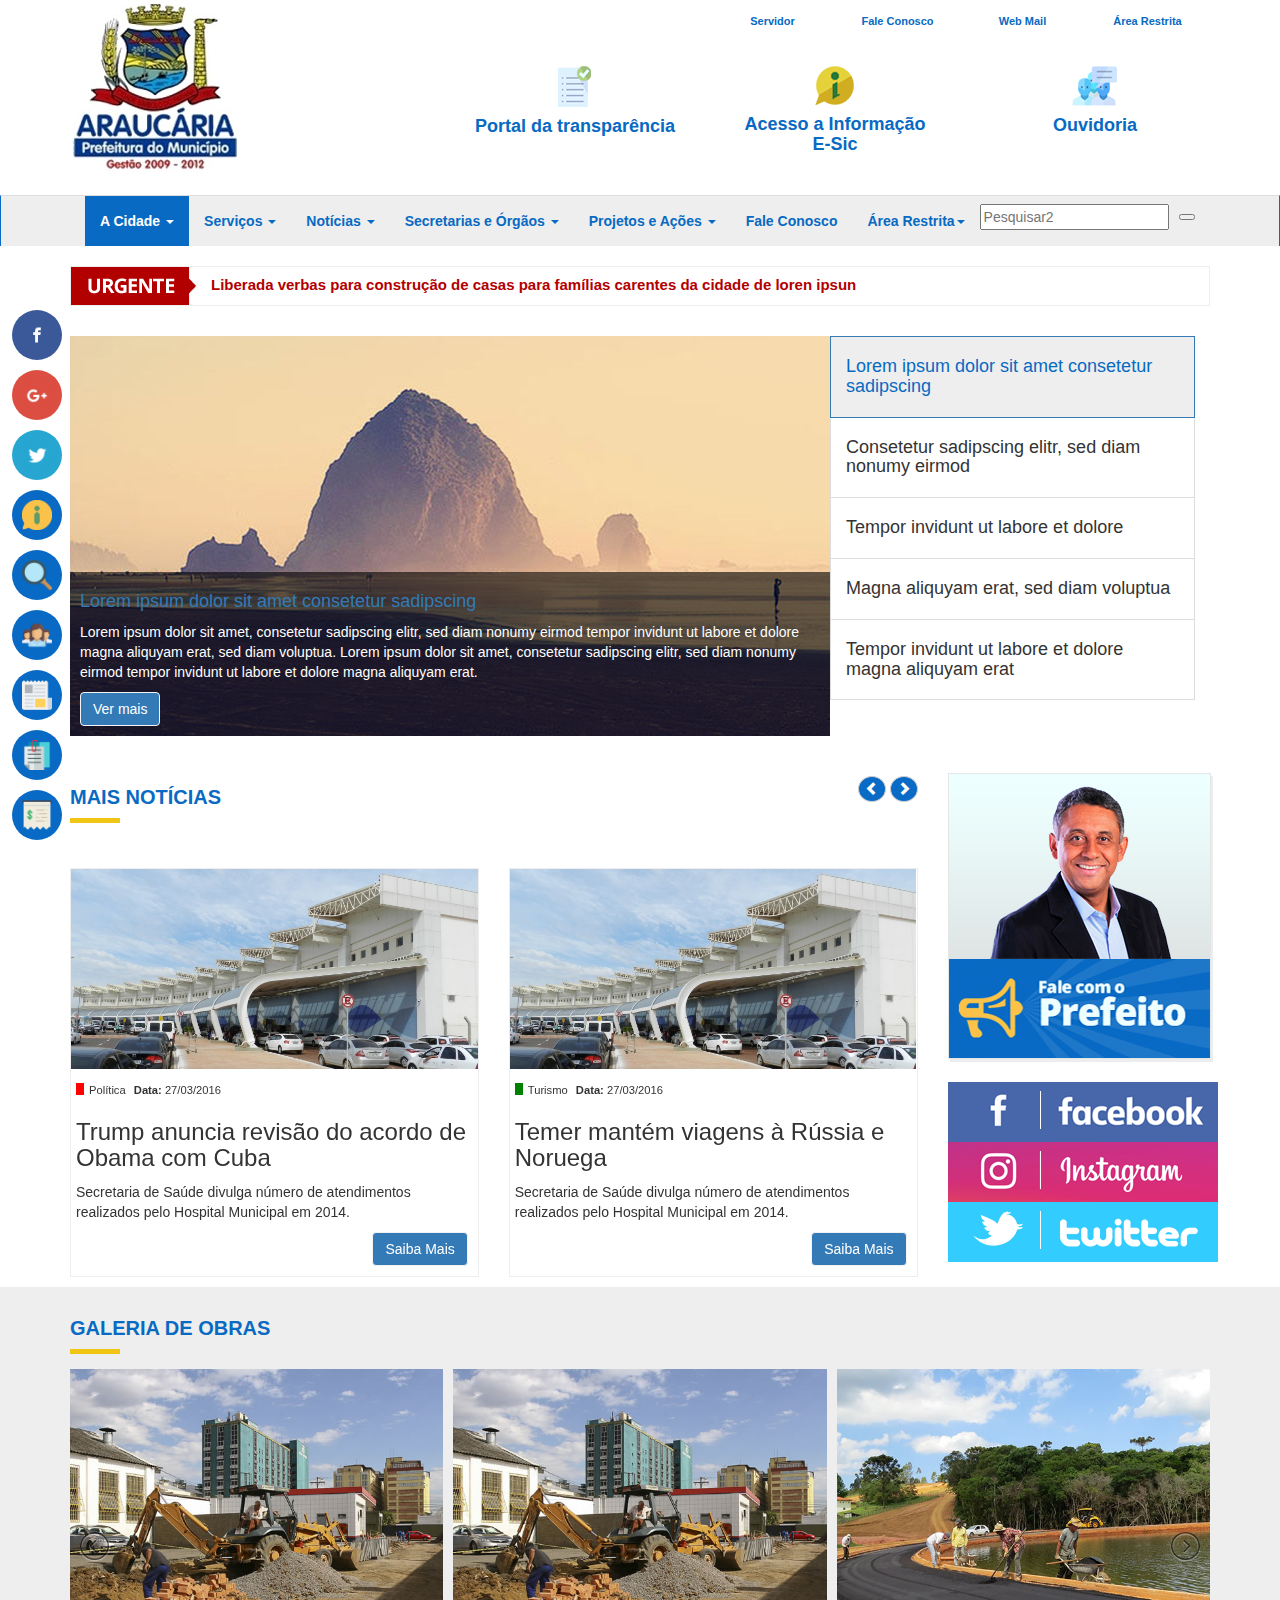
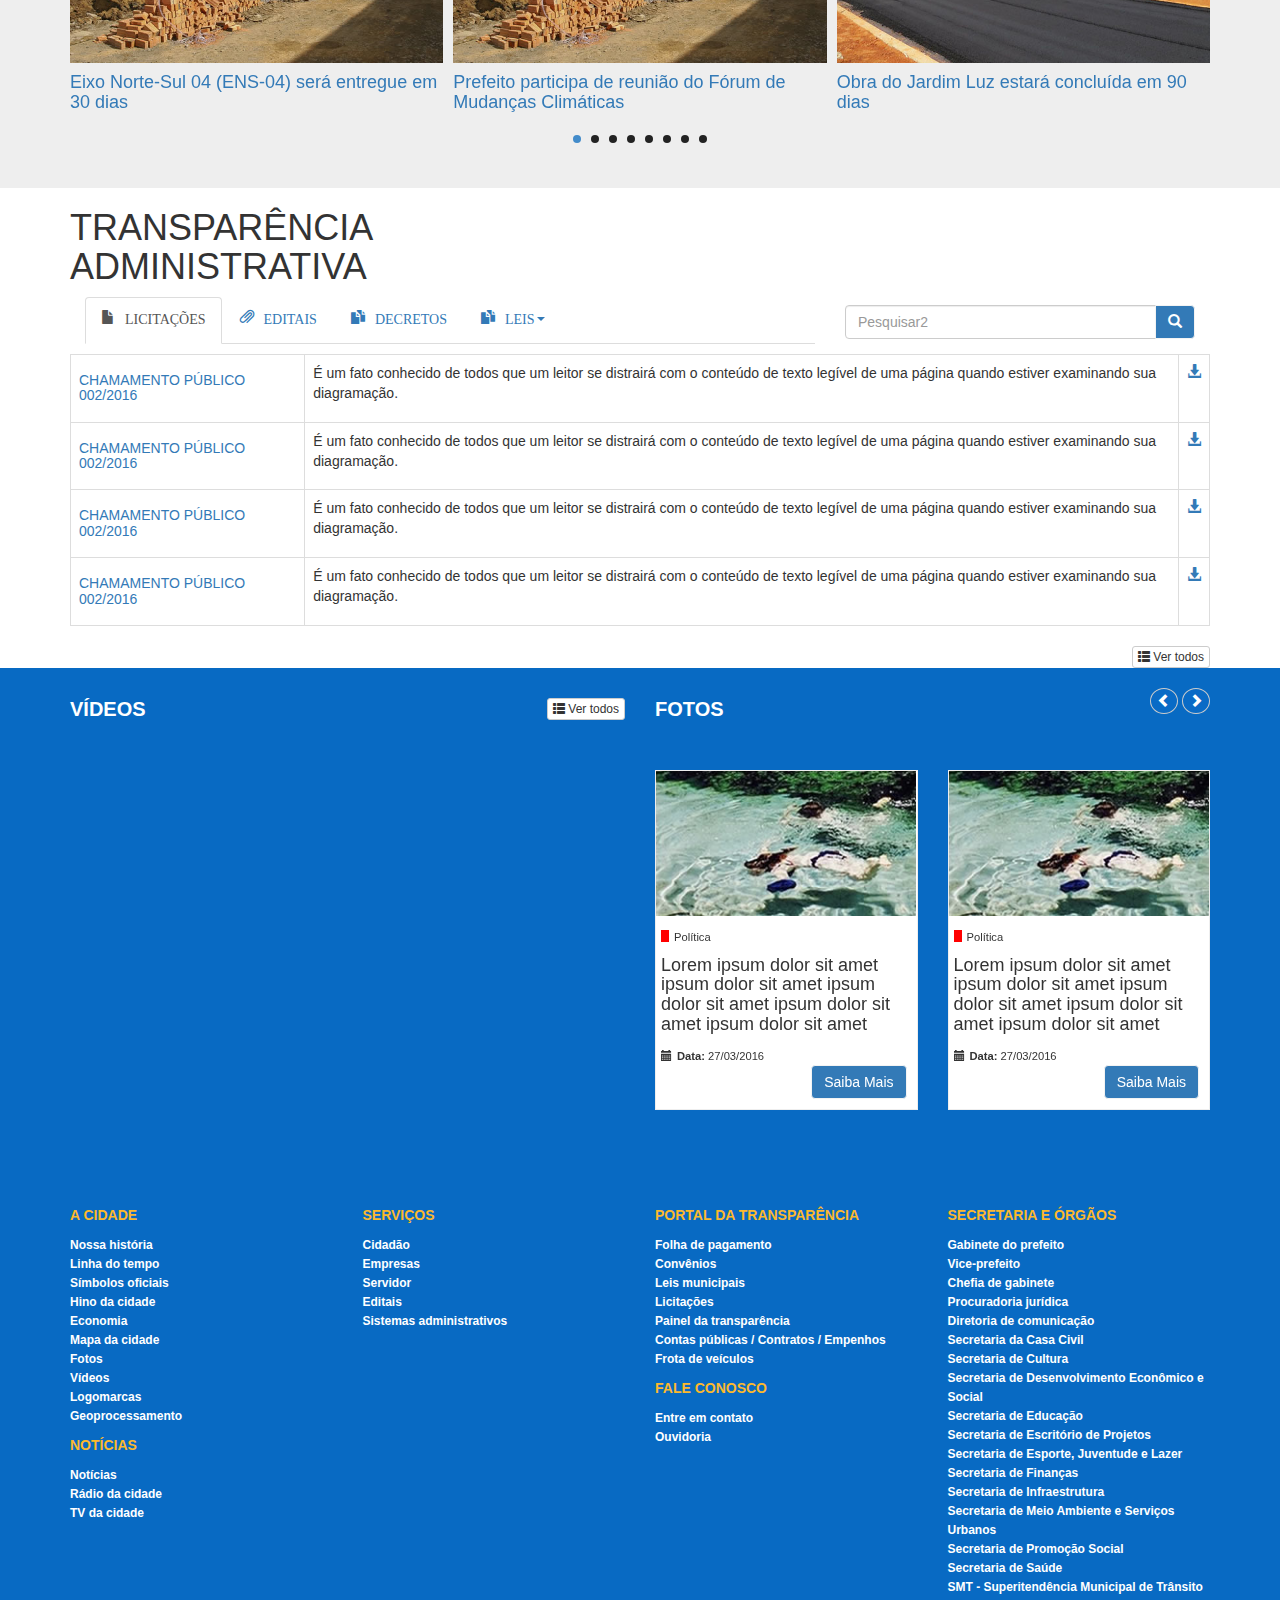
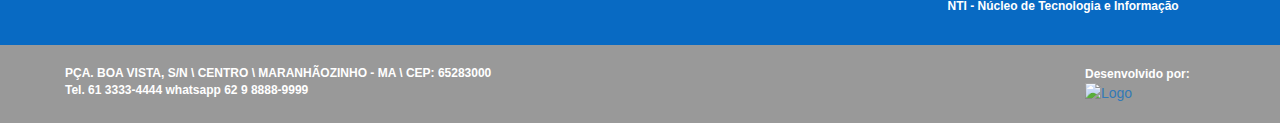
==== commit f7e3615b: "teste" ====
--- a/Index.html
+++ b/Index.html
@@ -72,6 +72,7 @@
         <br />
         <nav class="navbar navbar-default">
             <div class="container">
+
                 <!-- Brand and toggle get grouped for better mobile display -->
                 <div class="navbar-header">
                     <button type="button" class="navbar-toggle collapsed" data-toggle="collapse" data-target="#bs-example-navbar-collapse-1" aria-expanded="false">
@@ -144,16 +145,15 @@
                             </ul>
                         </li>
                     </ul>
-					<div class="input-group">
-					  <input type="text" class="form-control" placeholder="Pesquisar2">
+					<div class="input-group formBusca">
+					  <input type="text" class="inputText" placeholder="Pesquisar2">
 					  <span class="input-group-btn">
-						<button type="submit" class="btn btn-primary"><i class="glyphicon glyphicon-search"></i></button>
+						<button type="submit" class="buttonSubmit"><i class="glyphicon glyphicon-search"></i></button>
 					  </span>
 					</div><!-- /input-group -->
                 </div>
                 <!-- /.navbar-collapse -->
             </div>
-			<span class="boder-bottom-navbar">&nbsp;</span>
             <!-- /.container-fluid -->
         </nav>
     </section>
@@ -302,14 +302,13 @@
             </div><!-- End Carousel -->
         </div>
     </section>
-    
+
     <div class="container">
         <div class="row">
             <div class="col-md-9">
                 <section id="conteudo">
                     <div class="row">
                         <div class="col-md-12">
-                            <br />
                             <!-- mais notícias-->
                             <div class="row">
                                 <div class="col-md-12">
@@ -329,11 +328,11 @@
                                       <div class="carousel-inner" role="listbox">
                                         <div class="item active">
                                             <div class="row">
-                                                <div class="col-md-4">
+                                                <div class="col-md-6">
                                                     <div class="noticia">
                                                         <div class="row">
                                                             <div class="col-md-12">
-                                                                <img class="img-responsive" src="img/pic-002.jpg" />
+                                                                <img class="img-responsive imgfit" src="img/imgnoticia.jpg" />
                                                                 <div class="conteudo-morenews"> 
                                                                     <div>
                                                                         <div class="pull-left">
@@ -342,7 +341,7 @@
                                                                     </div>
                                                                     <br />
                                                                     <span>
-                                                                        <h3>Lorem ipsum dolor sit amet</h3>
+                                                                        <h3>Trump anuncia revisão do acordo de Obama com Cuba</h3>
                                                                     </span>
                                                                     <span class="texto">Secretaria de Saúde divulga número de atendimentos realizados pelo Hospital Municipal em 2014.</span>
                                                                 </div>  
@@ -357,11 +356,11 @@
                                                         </div>
                                                     </div>
                                                 </div>
-                                                <div class="col-md-4">
+                                                <div class="col-md-6">
                                                     <div class="noticia">
                                                         <div class="row">
                                                             <div class="col-md-12">
-                                                                <img class="img-responsive" src="img/pic-002.jpg" />
+                                                                <img class="img-responsive imgfit" src="img/imgnoticia.jpg" />
                                                                 <div class="conteudo-morenews"> 
                                                                     <div>
                                                                         <div class="pull-left">
@@ -370,35 +369,7 @@
                                                                     </div>
                                                                     <br />
                                                                     <span>
-                                                                        <h3>Lorem ipsum dolor sit amet</h3>
-                                                                    </span>
-                                                                    <span class="texto">Secretaria de Saúde divulga número de atendimentos realizados pelo Hospital Municipal em 2014.</span>
-                                                                </div>
-                                                            </div>
-                                                        </div>
-                                                        <div class="row">
-                                                            <div class="col-md-12">
-                                                                <div class="botao-noticia pull-right">
-                                                                    <a class="btn btn-primary btn-block" href="#">Saiba Mais</a>
-                                                                </div>
-                                                            </div>
-                                                        </div>
-                                                    </div>
-                                                </div>
-                                                <div class="col-md-4">
-                                                    <div class="noticia">
-                                                        <div class="row">
-                                                            <div class="col-md-12">
-                                                                <img class="img-responsive" src="img/pic-002.jpg" />
-                                                                <div class="conteudo-morenews"> 
-                                                                    <div>
-                                                                        <div class="pull-left">
-                                                                            <span><i class="glyphicon glyphicon-square bkg-blue"></i>Cidade <strong>Data: </strong>27/03/2016</span>
-                                                                        </div>
-                                                                    </div>
-                                                                    <br />
-                                                                    <span>
-                                                                        <h3>Lorem ipsum dolor sit amet</h3>
+                                                                        <h3>Temer mantém viagens à Rússia e Noruega</h3>
                                                                     </span>
                                                                     <span class="texto">Secretaria de Saúde divulga número de atendimentos realizados pelo Hospital Municipal em 2014.</span>
                                                                 </div>
@@ -417,11 +388,11 @@
                                         </div>
                                         <div class="item">
                                             <div class="row">
-                                                <div class="col-md-4">
+                                                <div class="col-md-6">
                                                     <div class="noticia">
                                                         <div class="row">
                                                             <div class="col-md-12">
-                                                                <img class="img-responsive" src="img/pic-002.jpg" />
+                                                                <img class="img-responsive imgfit" src="img/imgnoticia.jpg" />
                                                                 <div class="conteudo-morenews"> 
                                                                     <div>
                                                                         <div class="pull-left">
@@ -430,7 +401,7 @@
                                                                     </div>
                                                                     <br />
                                                                     <span>
-                                                                        <h3>Lorem ipsum dolor sit amet</h3>
+                                                                        <h3>Novo advogado nega que Cunha fará delação</h3>
                                                                     </span>
                                                                     <span class="texto">Secretaria de Saúde divulga número de atendimentos realizados pelo Hospital Municipal em 2014.</span>
                                                                 </div>  
@@ -445,11 +416,11 @@
                                                         </div>
                                                     </div>
                                                 </div>
-                                                <div class="col-md-4">
+                                                <div class="col-md-6">
                                                     <div class="noticia">
                                                         <div class="row">
                                                             <div class="col-md-12">
-                                                                <img class="img-responsive" src="img/pic-002.jpg" />
+                                                                <img class="img-responsive imgfit" src="img/imgnoticia.jpg" />
                                                                 <div class="conteudo-morenews"> 
                                                                     <div>
                                                                         <div class="pull-left">
@@ -458,35 +429,7 @@
                                                                     </div>
                                                                     <br />
                                                                     <span>
-                                                                        <h3>Lorem ipsum dolor sit amet</h3>
-                                                                    </span>
-                                                                    <span class="texto">Secretaria de Saúde divulga número de atendimentos realizados pelo Hospital Municipal em 2014.</span>
-                                                                </div>
-                                                            </div>
-                                                        </div>
-                                                        <div class="row">
-                                                            <div class="col-md-12">
-                                                                <div class="botao-noticia pull-right">
-                                                                    <a class="btn btn-primary btn-block" href="#">Saiba Mais</a>
-                                                                </div>
-                                                            </div>
-                                                        </div>
-                                                    </div>
-                                                </div>
-                                                <div class="col-md-4">
-                                                    <div class="noticia">
-                                                        <div class="row">
-                                                            <div class="col-md-12">
-                                                                <img class="img-responsive" src="img/pic-002.jpg" />
-                                                                <div class="conteudo-morenews"> 
-                                                                    <div>
-                                                                        <div class="pull-left">
-                                                                            <span><i class="glyphicon glyphicon-square bkg-blue"></i>Cidade <strong>Data: </strong>27/03/2016</span>
-                                                                        </div>
-                                                                    </div>
-                                                                    <br />
-                                                                    <span>
-                                                                        <h3>Lorem ipsum dolor sit amet</h3>
+                                                                        <h3>Ministro interino da Cultura, João Batista de Andrade, pede demissão</h3>
                                                                     </span>
                                                                     <span class="texto">Secretaria de Saúde divulga número de atendimentos realizados pelo Hospital Municipal em 2014.</span>
                                                                 </div>
@@ -539,7 +482,7 @@
     </div>
     
     <section id="galeriadeobras">
-        <div class="container-fluid" style="background-color: #EEEEEE; padding: 35px 0px 45px 0px;">
+        <div class="container-fluid" style="background-color: #EEEEEE; padding: 10px 0px 10px 0px;">
             <div class="container">
                 <div class="row">
                     <div class="col-md-12">
@@ -555,13 +498,13 @@
 	                        <div class="item">
                                 <ul id="content-slider-obras" class="content-slider-obras">
                                     <li>
-                                        <a href="#"><img class="img-responsive" src="img/pic-001.jpg" alt="" /></a>
+                                        <a href="#"><img class="img-responsive" src="img/pic-001.jpg" alt="" /><h4>Eixo Norte-Sul 04 (ENS-04) será entregue em 30 dias</h4></a>
                                     </li>
                                     <li>
-                                        <img class="img-responsive" src="img/obras001.jpg" alt="" />
+                                        <a href="#"><img class="img-responsive" src="img/pic-001.jpg" alt="" /><h4>Prefeito participa de reunião do Fórum de Mudanças Climáticas</h4></a>
                                     </li>
                                     <li>
-                                        <a href="#"><img class="img-responsive" src="img/obras002.jpg" alt="" /></a>
+                                        <a href="#"><img class="img-responsive" src="img/obras002.jpg" alt="" /><h4>Obra do Jardim Luz estará concluída em 90 dias</h4></a>
                                     </li>
                                     <li>
                                         <a href="#"><img class="img-responsive" src="img/obras003.jpg" alt="" /></a>
@@ -585,114 +528,159 @@
             </div>
         </div>
     </section>
-    <section id="conheca">
+    <section id="docs-transparecia">
         <div class="container">
         <div class="row">
-                            <div class="col-md-6 col-xs-6" >
-                        <div class="titulo">
-                            <h1>TRANSPARÊNCIA ADMINISTRATIVA</h1>
-                            <i></i>
-                        </div>
-                    </div>
+	        <div class="col-md-6 col-xs-6" >
+	            <div class="titulo">
+	                <h1>TRANSPARÊNCIA ADMINISTRATIVA</h1>
+	                <i></i>
+	            </div>
+	        </div>
         </div>
           <div class="row">
             <div class="col-md-12 col-sm-12">
               <div class="tabs-left tabsdocumentos">
-                <ul class="nav nav-tabs">
-                  <li class="active"><a href="#a" data-toggle="tab"><span class="glyphicon glyphicon-file"><p>LICITAÇÕES</p></span></a></li>
-                  <li><a href="#b" data-toggle="tab"><span class="glyphicon glyphicon-paperclip"><p>EDITAIS</p></span></a></li>
-                  <li><a href="#c" data-toggle="tab"><span class="glyphicon glyphicon-duplicate"><p>DECRETOS</p></span></a></li>
-                  <li><a href="#d" data-toggle="tab"><span class="glyphicon glyphicon-education"><p>LEIS</p></span></a></li>
-                </ul>
+              	<div class="col-md-8 col-sm-12">
+	                <ul class="nav nav-tabs">
+	                  <li class="active"><a href="#a" data-toggle="tab"><span class="glyphicon glyphicon-file"><p>LICITAÇÕES</p></span></a></li>
+	                  <li><a href="#b" data-toggle="tab"><span class="glyphicon glyphicon-paperclip"><p>EDITAIS</p></span></a></li>
+	                  <li><a href="#c" data-toggle="tab"><span class="glyphicon glyphicon-duplicate"><p>DECRETOS</p></span></a></li>
+	                  <li><a href="d" class="dropdown-toggle" id="myTabDrop1" data-toggle="dropdown" aria-controls="myTabDrop1-contents" aria-expanded="false"><span class="glyphicon glyphicon-duplicate"><p>LEIS</p></span><span class="caret"></span></a>
+			          <ul class="dropdown-menu">
+			            <li><a href="#d" data-toggle="tab">Leis 1</a></li>
+			            <li><a href="#d" data-toggle="tab">Leis 2</a></li>
+			            <li><a href="#d" data-toggle="tab">Leis 3</a></li>
+			            <li><a href="#d" data-toggle="tab">Leis 4</a></li>
+			          </ul>
+	                  </li>
+	                </ul>
+	            </div>
+	            <div class="col-md-4 col-sm-12 pull-right" style="padding-bottom: 10px;">
+	                <div class="input-group">
+						<input type="text" class="form-control" placeholder="Pesquisar2">
+						<span class="input-group-btn">
+						<button type="submit" class="btn btn-primary"><i class="glyphicon glyphicon-search"></i></button>
+						 </span>
+					</div><!-- /input-group -->
+				</div>
                 <div class="tab-content">
                   <div class="tab-pane active" id="a">
                     <br>
-                    <ul class="list-group pull-left">
-                      <li class="list-group-item">
-                        <a href="#"><h4>CHAMAMENTO PÚBLICO 002/2016 &nbsp; &nbsp;<span class="pull-right glyphicon glyphicon-download-alt"></span></h4></a>
-                      </li>
-                      <li class="list-group-item">
-                        <a href="#"><h4>CHAMAMENTO PÚBLICO 002/2016 &nbsp; &nbsp;<span class="pull-right glyphicon glyphicon-download-alt"></span></h4></a>
-                      </li>
-                      <li class="list-group-item">
-                        <a href="#"><h4>CHAMAMENTO PÚBLICO 002/2016 &nbsp; &nbsp;<span class="pull-right glyphicon glyphicon-download-alt"></span></h4></a>
-                      </li>
-                      <li class="list-group-item">
-                        <a href="#"><h4>CHAMAMENTO PÚBLICO 002/2016 &nbsp; &nbsp;<span class="pull-right glyphicon glyphicon-download-alt"></span></h4></a>
-                      </li>
-                      <li class="list-group-item">
-                        <a href="#"><h4>CHAMAMENTO PÚBLICO 002/2016 &nbsp; &nbsp;<span class="pull-right glyphicon glyphicon-download-alt"></span></h4></a>
-                      </li>
-                    </ul>
+                    <table class="table table-bordered"> 
+                    <tbody> 
+	                    <tr> 
+		                    <th scope="row"><a href="#"><h5>CHAMAMENTO PÚBLICO 002/2016</h5></a></th> 
+		                    <td><p>É um fato conhecido de todos que um leitor se distrairá com o conteúdo de texto legível de uma página quando estiver examinando sua diagramação.</p></td> 
+		                    <td><a href="#"><span class="pull-right glyphicon glyphicon-download-alt"></span></a></td>
+	                    </tr>
+	                    <tr> 
+		                    <th scope="row"><a href="#"><h5>CHAMAMENTO PÚBLICO 002/2016</h5></a></th> 
+		                    <td><p>É um fato conhecido de todos que um leitor se distrairá com o conteúdo de texto legível de uma página quando estiver examinando sua diagramação.</p></td> 
+		                    <td><a href="#"><span class="pull-right glyphicon glyphicon-download-alt"></span></a></td>
+	                    </tr> 
+	                    <tr> 
+		                    <th scope="row"><a href="#"><h5>CHAMAMENTO PÚBLICO 002/2016</h5></a></th> 
+		                    <td><p>É um fato conhecido de todos que um leitor se distrairá com o conteúdo de texto legível de uma página quando estiver examinando sua diagramação.</p></td> 
+		                    <td><a href="#"><span class="pull-right glyphicon glyphicon-download-alt"></span></a></td>
+	                    </tr> 
+	                    <tr> 
+		                    <th scope="row"><a href="#"><h5>CHAMAMENTO PÚBLICO 002/2016</h5></a></th> 
+		                    <td><p>É um fato conhecido de todos que um leitor se distrairá com o conteúdo de texto legível de uma página quando estiver examinando sua diagramação.</p></td> 
+		                    <td><a href="#"><span class="pull-right glyphicon glyphicon-download-alt"></span></a></td>
+	                    </tr>  
+                    </tbody> 
+                    </table>
                     <button type="button" class="pull-right btn btn-default btn-xs">
                       <span class="glyphicon glyphicon-th-list" aria-hidden="true"></span> Ver todos
                     </button>
                   </div>
                   <div class="tab-pane" id="b">
                     <br>
-                    <ul class="list-group pull-left">
-                      <li class="list-group-item">
-                        <a href="#"><h4>EDITAIS CHAMAMENTO PÚBLICO 002/2016 &nbsp; &nbsp;<span class="pull-right glyphicon glyphicon-download-alt"></span></h4></a>
-                      </li>
-                      <li class="list-group-item">
-                        <a href="#"><h4>EDITAIS CHAMAMENTO PÚBLICO 002/2016 &nbsp; &nbsp;<span class="pull-right glyphicon glyphicon-download-alt"></span></h4></a>
-                      </li>
-                      <li class="list-group-item">
-                        <a href="#"><h4>EDITAIS CHAMAMENTO PÚBLICO 002/2016 &nbsp; &nbsp;<span class="pull-right glyphicon glyphicon-download-alt"></span></h4></a>
-                      </li>
-                      <li class="list-group-item">
-                        <a href="#"><h4>EDITAIS CHAMAMENTO PÚBLICO 002/2016 &nbsp; &nbsp;<span class="pull-right glyphicon glyphicon-download-alt"></span></h4></a>
-                      </li>
-                      <li class="list-group-item">
-                        <a href="#"><h4>EDITAIS CHAMAMENTO PÚBLICO 002/2016 &nbsp; &nbsp;<span class="pull-right glyphicon glyphicon-download-alt"></span></h4></a>
-                      </li>
-                    </ul>
+                    <table class="table table-bordered"> 
+                    <tbody> 
+	                    <tr> 
+		                    <th scope="row"><a href="#"><h5>2CHAMAMENTO PÚBLICO 002/2016</h5></a></th> 
+		                    <td><p>É um fato conhecido de todos que um leitor se distrairá com o conteúdo de texto legível de uma página quando estiver examinando sua diagramação.</p></td> 
+		                    <td><a href="#"><span class="pull-right glyphicon glyphicon-download-alt"></span></a></td>
+	                    </tr>
+	                    <tr> 
+		                    <th scope="row"><a href="#"><h5>2CHAMAMENTO PÚBLICO 002/2016</h5></a></th> 
+		                    <td><p>É um fato conhecido de todos que um leitor se distrairá com o conteúdo de texto legível de uma página quando estiver examinando sua diagramação.</p></td> 
+		                    <td><a href="#"><span class="pull-right glyphicon glyphicon-download-alt"></span></a></td>
+	                    </tr> 
+	                    <tr> 
+		                    <th scope="row"><a href="#"><h5>2CHAMAMENTO PÚBLICO 002/2016</h5></a></th> 
+		                    <td><p>É um fato conhecido de todos que um leitor se distrairá com o conteúdo de texto legível de uma página quando estiver examinando sua diagramação.</p></td> 
+		                    <td><a href="#"><span class="pull-right glyphicon glyphicon-download-alt"></span></a></td>
+	                    </tr> 
+	                    <tr> 
+		                    <th scope="row"><a href="#"><h5>2CHAMAMENTO PÚBLICO 002/2016</h5></a></th> 
+		                    <td><p>É um fato conhecido de todos que um leitor se distrairá com o conteúdo de texto legível de uma página quando estiver examinando sua diagramação.</p></td> 
+		                    <td><a href="#"><span class="pull-right glyphicon glyphicon-download-alt"></span></a></td>
+	                    </tr>  
+                    </tbody> 
+                    </table>
                     <button type="button" class="pull-right btn btn-default btn-xs">
                       <span class="glyphicon glyphicon-th-list" aria-hidden="true"></span> Ver todos
                     </button>
                   </div>
                   <div class="tab-pane" id="c">
                     <br>
-                    <ul class="list-group pull-left">
-                      <li class="list-group-item">
-                        <a href="#"><h4>DECRETOS CHAMAMENTO PÚBLICO 002/2016 &nbsp; &nbsp;<span class="pull-right glyphicon glyphicon-download-alt"></span></h4></a>
-                      </li>
-                      <li class="list-group-item">
-                        <a href="#"><h4>DECRETOS CHAMAMENTO PÚBLICO 002/2016 &nbsp; &nbsp;<span class="pull-right glyphicon glyphicon-download-alt"></span></h4></a>
-                      </li>
-                      <li class="list-group-item">
-                        <a href="#"><h4>DECRETOS CHAMAMENTO PÚBLICO 002/2016 &nbsp; &nbsp;<span class="pull-right glyphicon glyphicon-download-alt"></span></h4></a>
-                      </li>
-                      <li class="list-group-item">
-                        <a href="#"><h4>DECRETOS CHAMAMENTO PÚBLICO 002/2016 &nbsp; &nbsp;<span class="pull-right glyphicon glyphicon-download-alt"></span></h4></a>
-                      </li>
-                      <li class="list-group-item">
-                        <a href="#"><h4>DECRETOS CHAMAMENTO PÚBLICO 002/2016 &nbsp; &nbsp;<span class="pull-right glyphicon glyphicon-download-alt"></span></h4></a>
-                      </li>
-                    </ul>
+                    <table class="table table-bordered"> 
+                    <tbody> 
+	                    <tr> 
+		                    <th scope="row"><a href="#"><h5>3CHAMAMENTO PÚBLICO 002/2016</h5></a></th> 
+		                    <td><p>É um fato conhecido de todos que um leitor se distrairá com o conteúdo de texto legível de uma página quando estiver examinando sua diagramação.</p></td> 
+		                    <td><a href="#"><span class="pull-right glyphicon glyphicon-download-alt"></span></a></td>
+	                    </tr>
+	                    <tr> 
+		                    <th scope="row"><a href="#"><h5>3CHAMAMENTO PÚBLICO 002/2016</h5></a></th> 
+		                    <td><p>É um fato conhecido de todos que um leitor se distrairá com o conteúdo de texto legível de uma página quando estiver examinando sua diagramação.</p></td> 
+		                    <td><a href="#"><span class="pull-right glyphicon glyphicon-download-alt"></span></a></td>
+	                    </tr> 
+	                    <tr> 
+		                    <th scope="row"><a href="#"><h5>3CHAMAMENTO PÚBLICO 002/2016</h5></a></th> 
+		                    <td><p>É um fato conhecido de todos que um leitor se distrairá com o conteúdo de texto legível de uma página quando estiver examinando sua diagramação.</p></td> 
+		                    <td><a href="#"><span class="pull-right glyphicon glyphicon-download-alt"></span></a></td>
+	                    </tr> 
+	                    <tr> 
+		                    <th scope="row"><a href="#"><h5>3CHAMAMENTO PÚBLICO 002/2016</h5></a></th> 
+		                    <td><p>É um fato conhecido de todos que um leitor se distrairá com o conteúdo de texto legível de uma página quando estiver examinando sua diagramação.</p></td> 
+		                    <td><a href="#"><span class="pull-right glyphicon glyphicon-download-alt"></span></a></td>
+	                    </tr>  
+                    </tbody> 
+                    </table>
                     <button type="button" class="pull-right btn btn-default btn-xs">
                       <span class="glyphicon glyphicon-th-list" aria-hidden="true"></span> Ver todos
                     </button>
                   </div>
                   <div class="tab-pane" id="d">
                     <br>
-                    <ul class="list-group pull-left">
-                      <li class="list-group-item">
-                        <a href="#"><h4>LEIS CHAMAMENTO PÚBLICO 002/2016 &nbsp; &nbsp;<span class="pull-right glyphicon glyphicon-download-alt"></span></h4></a>
-                      </li>
-                      <li class="list-group-item">
-                        <a href="#"><h4>LEIS CHAMAMENTO PÚBLICO 002/2016 &nbsp; &nbsp;<span class="pull-right glyphicon glyphicon-download-alt"></span></h4></a>
-                      </li>
-                      <li class="list-group-item">
-                        <a href="#"><h4>LEIS CHAMAMENTO PÚBLICO 002/2016 &nbsp; &nbsp;<span class="pull-right glyphicon glyphicon-download-alt"></span></h4></a>
-                      </li>
-                      <li class="list-group-item">
-                        <a href="#"><h4>LEIS CHAMAMENTO PÚBLICO 002/2016 &nbsp; &nbsp;<span class="pull-right glyphicon glyphicon-download-alt"></span></h4></a>
-                      </li>
-                      <li class="list-group-item">
-                        <a href="#"><h4>LEIS CHAMAMENTO PÚBLICO 002/2016 &nbsp; &nbsp;<span class="pull-right glyphicon glyphicon-download-alt"></span></h4></a>
-                      </li>
-                    </ul>
+                    <table class="table table-bordered"> 
+                    <tbody> 
+	                    <tr> 
+		                    <th scope="row"><a href="#"><h5>4CHAMAMENTO PÚBLICO 002/2016</h5></a></th> 
+		                    <td><p>É um fato conhecido de todos que um leitor se distrairá com o conteúdo de texto legível de uma página quando estiver examinando sua diagramação.</p></td> 
+		                    <td><a href="#"><span class="pull-right glyphicon glyphicon-download-alt"></span></a></td>
+	                    </tr>
+	                    <tr> 
+		                    <th scope="row"><a href="#"><h5>4CHAMAMENTO PÚBLICO 002/2016</h5></a></th> 
+		                    <td><p>É um fato conhecido de todos que um leitor se distrairá com o conteúdo de texto legível de uma página quando estiver examinando sua diagramação.</p></td> 
+		                    <td><a href="#"><span class="pull-right glyphicon glyphicon-download-alt"></span></a></td>
+	                    </tr> 
+	                    <tr> 
+		                    <th scope="row"><a href="#"><h5>4CHAMAMENTO PÚBLICO 002/2016</h5></a></th> 
+		                    <td><p>É um fato conhecido de todos que um leitor se distrairá com o conteúdo de texto legível de uma página quando estiver examinando sua diagramação.</p></td> 
+		                    <td><a href="#"><span class="pull-right glyphicon glyphicon-download-alt"></span></a></td>
+	                    </tr> 
+	                    <tr> 
+		                    <th scope="row"><a href="#"><h5>4CHAMAMENTO PÚBLICO 002/2016</h5></a></th> 
+		                    <td><p>É um fato conhecido de todos que um leitor se distrairá com o conteúdo de texto legível de uma página quando estiver examinando sua diagramação.</p></td> 
+		                    <td><a href="#"><span class="pull-right glyphicon glyphicon-download-alt"></span></a></td>
+	                    </tr>  
+                    </tbody> 
+                    </table>
                     <button type="button" class="pull-right btn btn-default btn-xs">
                       <span class="glyphicon glyphicon-th-list" aria-hidden="true"></span> Ver todos
                     </button>
@@ -705,7 +693,7 @@
         </div><!-- /container -->
     </section>
     <section id="galeria">
-        <div class="container-fluid" style="background-color: #3c4248; padding: 10px 0px 10px 0px">
+        <div class="container-fluid" style="background-color: #086ac3; padding: 10px 0px 10px 0px">
             <div class="container">
                 <div class="row">
                 <div class="col-md-6">
@@ -721,9 +709,9 @@
                             <div class="pull-right">
                                 <div class="titulo">
                                     <h1>
-                                                                    <button type="button" class="pull-right btn btn-default btn-xs">
-                              <span class="glyphicon glyphicon-th-list" aria-hidden="true"></span> Ver todos
-                            </button>
+		                            <button type="button" class="pull-right btn btn-default btn-xs">
+		                              <span class="glyphicon glyphicon-th-list" aria-hidden="true"></span> Ver todos
+		                            </button>
                                     </h1>
                                 </div>
                             </div>
@@ -893,8 +881,9 @@
             </div>	
         </div>
     </section>
+
     <section id="rodape">
-        <div class="container-fluid" style="background: #086ac3">
+        <div class="container-fluid" style="margin: 40px 0 20px 0; padding-top: 15px;">
             <div class="container">
                 <div class="row">
                     <div class="col-md-3">
@@ -971,12 +960,12 @@
                 </div>
             </div>
         </div>
-        <div class="container-fluid" style="background-color: #fcb92d">
+        <div class="container-fluid" style="background-color: #999">
         <div class="container copyright">
                 <div class="row">
                     <div class="col-md-9">
                         <span>PÇA. BOA VISTA, S/N \ CENTRO \ MARANHÃOZINHO - MA \ CEP: 65283000</span>
-                        <span>Tel. </span>
+                        <span>Tel. 61 3333-4444  whatsapp 62 9 8888-9999</span>
                     </div>
 
                     <div class="col-md-3 col-xs-12">
@@ -1004,7 +993,7 @@
             });
 
         });
-                  $(document).ready(function() {
+        $(document).ready(function() {
             $("#content-slider-obras").lightSlider({
                 item: 3,
                 loop:true,
@@ -1012,7 +1001,6 @@
                 pager: true,
                 enableDrag: false
             });
-
         });
     </script>
 </body>
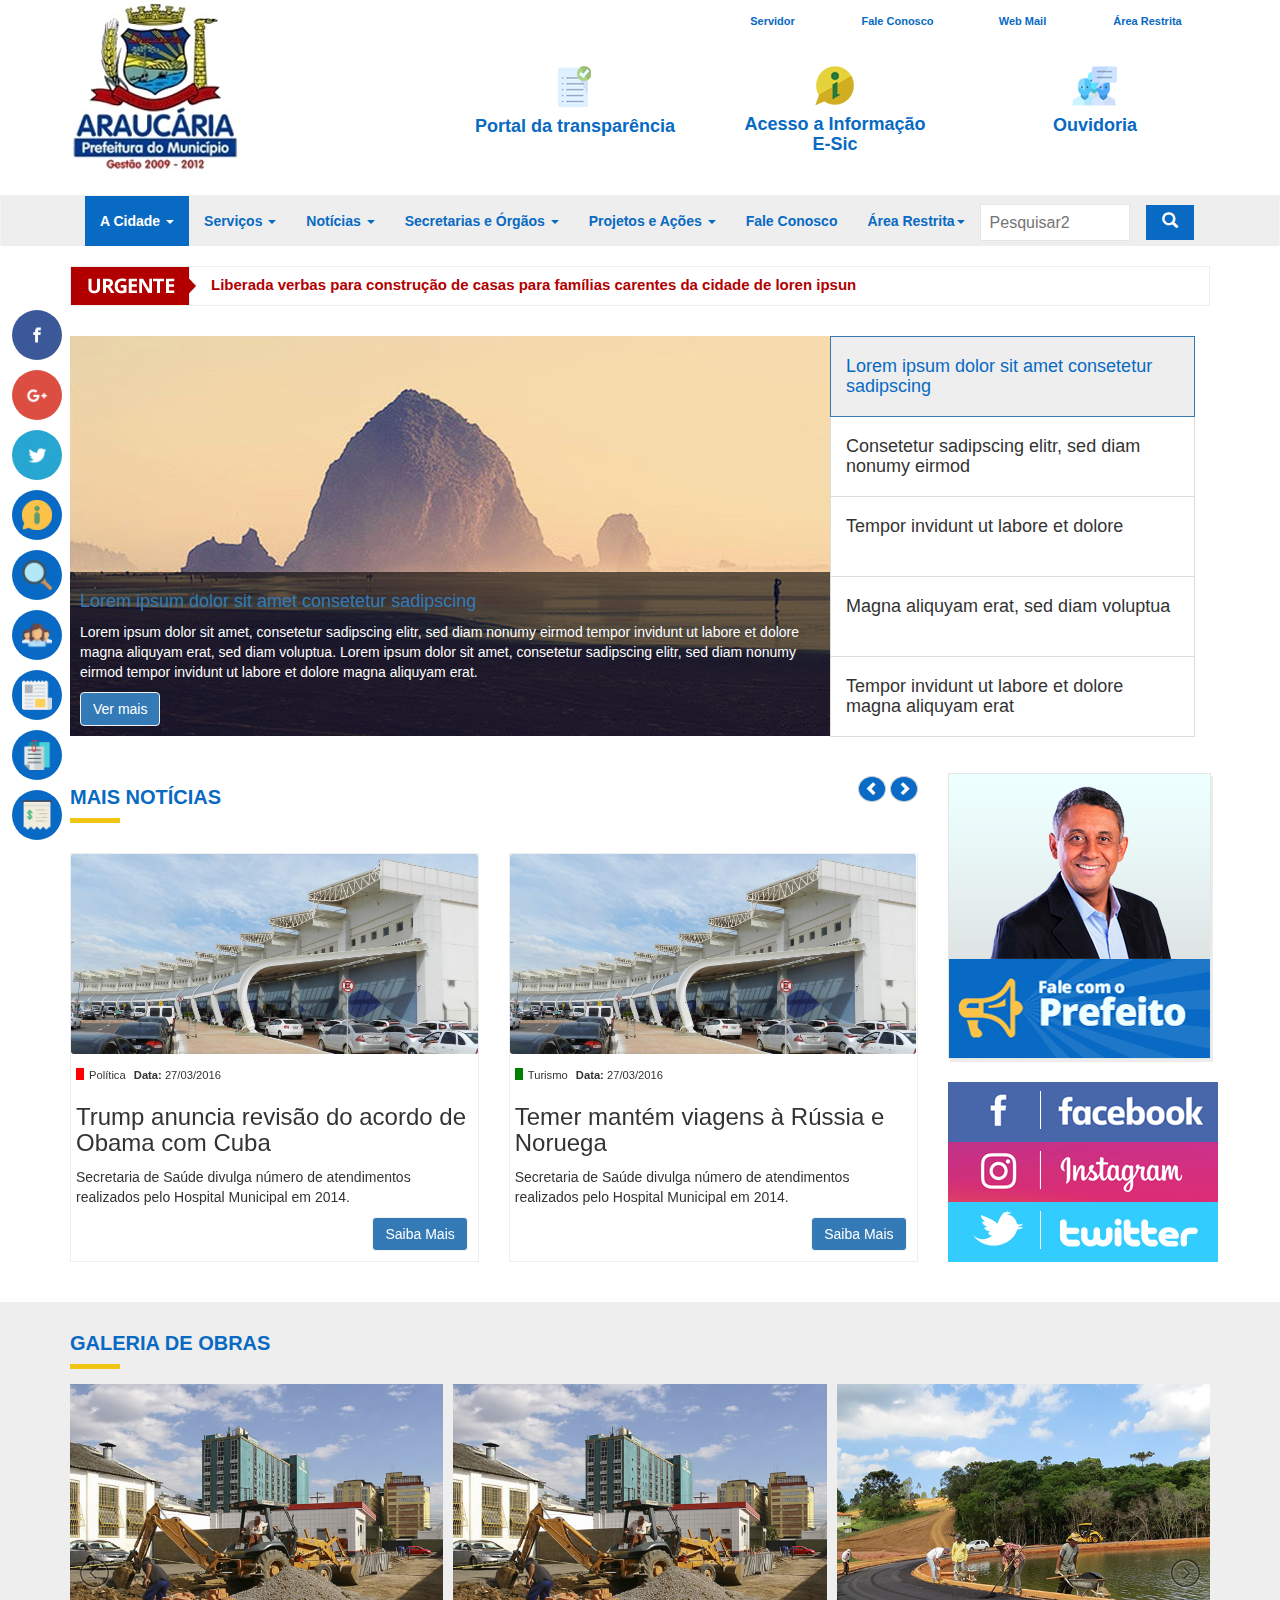
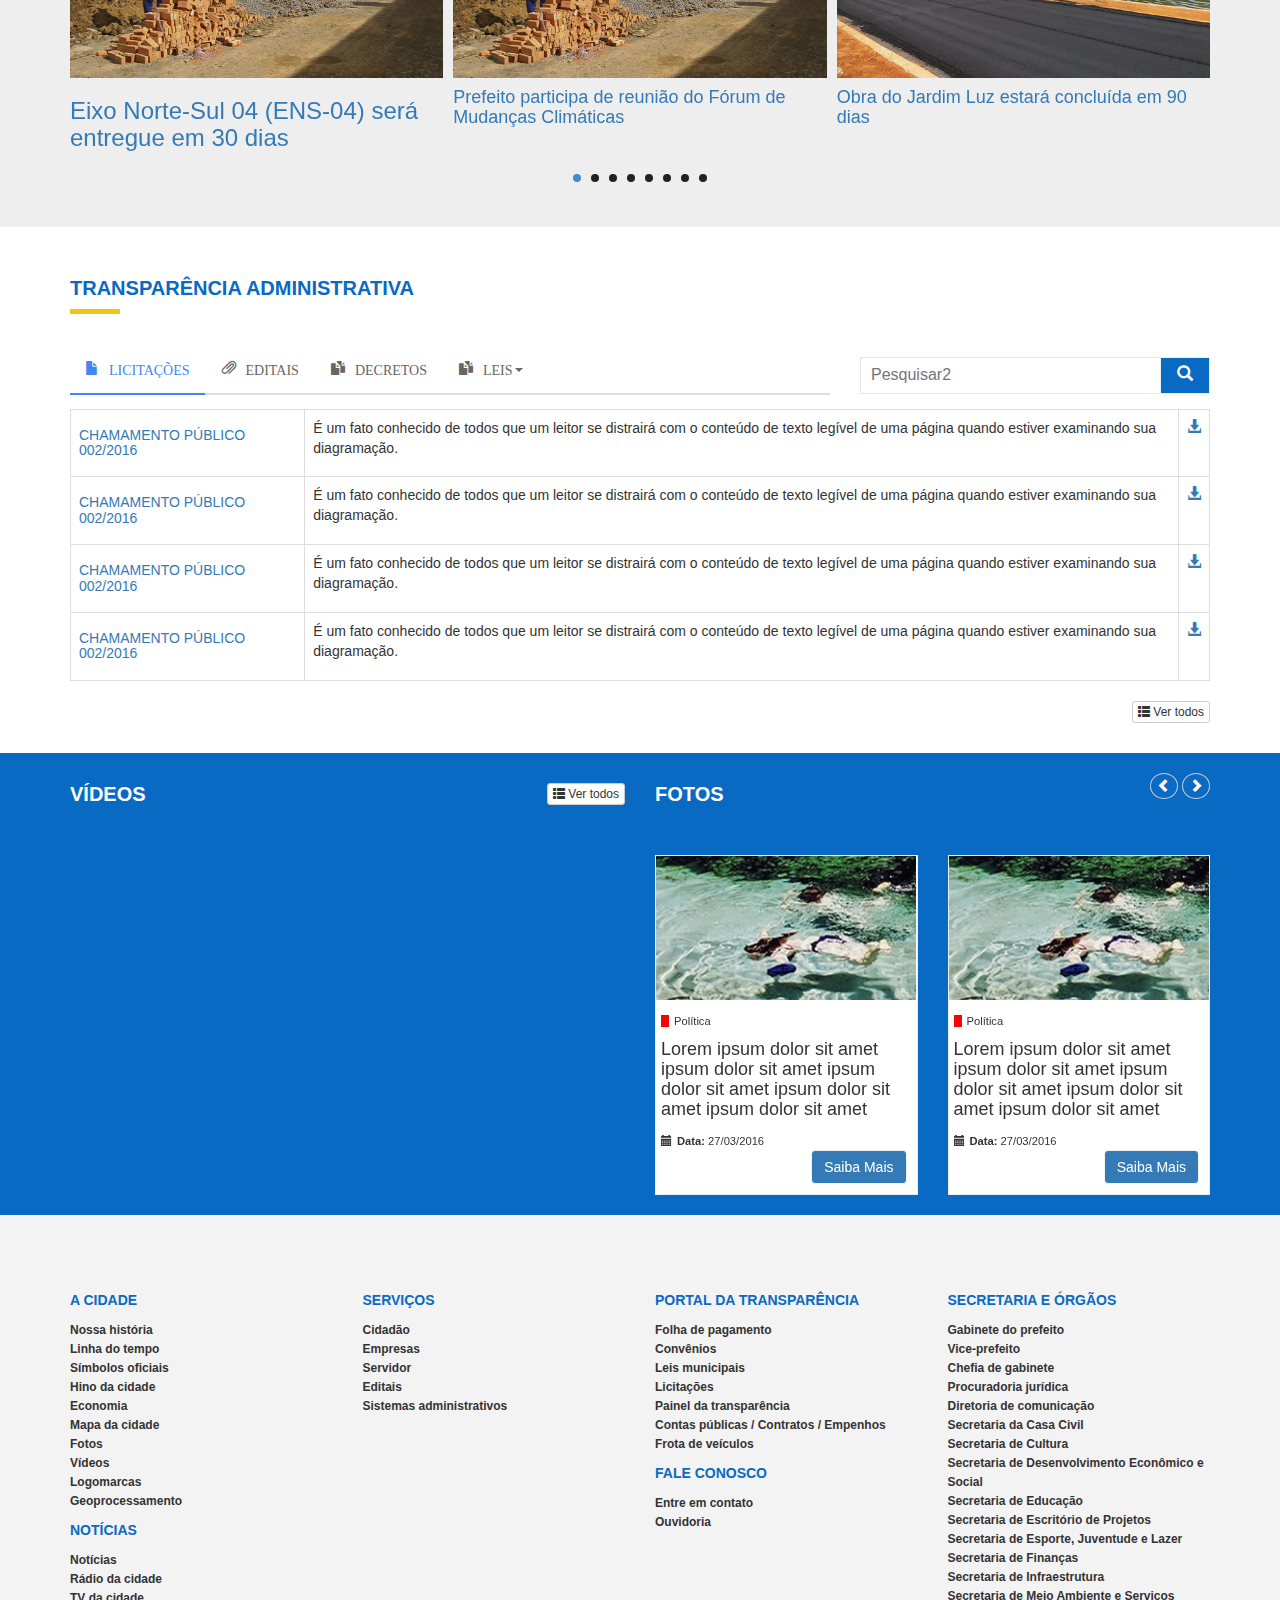
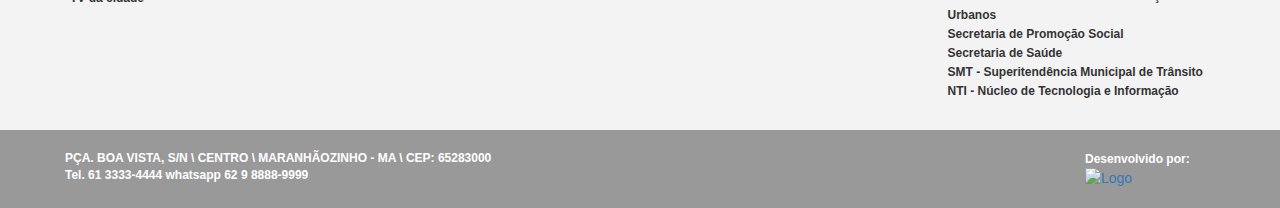
==== commit e1a8d0b4: "17062017 0203" ====
--- a/Index.html
+++ b/Index.html
@@ -498,7 +498,9 @@
 	                        <div class="item">
                                 <ul id="content-slider-obras" class="content-slider-obras">
                                     <li>
-                                        <a href="#"><img class="img-responsive" src="img/pic-001.jpg" alt="" /><h4>Eixo Norte-Sul 04 (ENS-04) será entregue em 30 dias</h4></a>
+                                        <a href="#"><img class="img-responsive" src="img/pic-001.jpg" alt="" />
+											<h3>Eixo Norte-Sul 04 (ENS-04) será entregue em 30 dias</h3>
+                                        </a>
                                     </li>
                                     <li>
                                         <a href="#"><img class="img-responsive" src="img/pic-001.jpg" alt="" /><h4>Prefeito participa de reunião do Fórum de Mudanças Climáticas</h4></a>
@@ -528,7 +530,7 @@
             </div>
         </div>
     </section>
-    <section id="docs-transparecia">
+    <section id="conheca">
         <div class="container">
         <div class="row">
 	        <div class="col-md-6 col-xs-6" >
@@ -537,8 +539,10 @@
 	                <i></i>
 	            </div>
 	        </div>
+
         </div>
           <div class="row">
+          <br>
             <div class="col-md-12 col-sm-12">
               <div class="tabs-left tabsdocumentos">
               	<div class="col-md-8 col-sm-12">
@@ -557,11 +561,11 @@
 	                </ul>
 	            </div>
 	            <div class="col-md-4 col-sm-12 pull-right" style="padding-bottom: 10px;">
-	                <div class="input-group">
-						<input type="text" class="form-control" placeholder="Pesquisar2">
-						<span class="input-group-btn">
-						<button type="submit" class="btn btn-primary"><i class="glyphicon glyphicon-search"></i></button>
-						 </span>
+					<div class="input-group formBusca-transp">
+					  <input type="text" class="inputText" placeholder="Pesquisar2">
+					  <span class="input-group-btn">
+						<button type="submit" class="buttonSubmit"><i class="glyphicon glyphicon-search"></i></button>
+					  </span>
 					</div><!-- /input-group -->
 				</div>
                 <div class="tab-content">
--- a/css/style.css
+++ b/css/style.css
@@ -35,6 +35,7 @@
 		background-color: #eeeeee;
 		border-top: 1px solid #ddd;
 		border-bottom-width: 0px;
+        border-color: #f3f3f3;
 	}
     .navbar .dropdown .glyphicon{
     margin-right: 10px;
@@ -111,12 +112,13 @@
 		font-weight: 600;
     }
 
-div.destaque {
+.content-slider-obras {
     position: relative;
 }
 
-    div.destaque .minuta {
-        position: absolute;
+    .content-slider-obras .minuta {
+        color: #fff;
+        position: relative;
         bottom: 0px;
         padding: 10px;
         width: 100%;
@@ -127,11 +129,11 @@
         filter: progid:DXImageTransform.Microsoft.gradient( startColorstr='#03ffffff', endColorstr='#b3000000',GradientType=0 ); /* IE6-9 */
     }
 
-        div.destaque .minuta h1, div.destaque .minuta h4 {
+        .content-slider-obras .minuta h1, div.destaque .minuta h4 {
             color: #fff;
         }
 
-        div.destaque .minuta span {
+        .content-slider-obras .minuta span {
             color: #fff;
             font-size: 0.8em;
         }
@@ -253,7 +255,7 @@
     }
 
 section#conteudo .noticia {
-    margin: 30px 0 10px 0;
+    margin: 15px 0 10px 0;
 	border: 1px solid #eeeeee;
     padding-bottom: 10px;
 }
@@ -414,11 +416,11 @@
     display: inline-block;
 }
 section#servicos {
-    margin: 60px 0px;
+    margin: 30px 0px;
 }
 
 section#conheca {
-    margin: 60px 0px;
+    margin: 30px 0px;
 }
 
 .box-conheca {
@@ -547,7 +549,7 @@
 
 section#rodape {
     padding-top: 20px;
-    background: #086ac3 none repeat scroll 0 0;
+    background: #f3f3f3 none repeat scroll 0 0;
 }
 
     section#rodape ul {
@@ -555,7 +557,7 @@
     }
 
         section#rodape ul span {
-            color: #fcb92d;
+            color: #086ac3;
             font-weight: bold;
             display: block;
             margin-bottom: 10px;
@@ -567,7 +569,7 @@
         }
 
             section#rodape ul li a {
-                color: #fff;
+                color: #333;
                 font-weight: bold;
                 font-size: 12px;
             }
@@ -1039,16 +1041,11 @@
     height: 12px;
     margin-right: 5px;
 }
-/**************Mapa de Obras********************/
-.carousel-indicators {
-bottom: 0px;
-left: 15px;
-margin-left: 0%; 
-width: auto;
-}
-.carousel-indicators .active {
-background-color: #F1C004;
-}
+/**************Galeria de Obras********************/
+section#galeriadeobras {
+    margin: 30px 0 0 0;
+}
+
 /***********Página de erro 404******************/
 .paginas-erro {
     margin: 50px auto;
@@ -1381,6 +1378,10 @@
 .tabsdocumentos .list-group{
     width: 100%;
 }
+.tabsdocumentos .col-md-8, .tabsdocumentos .col-sm-12, .tabsdocumentos .col-md-4,.tabsdocumentos .col-sm-12{
+    padding-right: 0px;
+    padding-left: 0px;
+}
 
 .tabsdocumentos .glyphicon p{
 float: right;
@@ -1463,4 +1464,82 @@
     /*servicos-prestados*/
     #servicos-prestados{
         margin-top: 30px;
-    }+    }
+    .imgfit {
+    object-fit: cover;
+    object-position: 0 0;
+    -webkit-border-radius: 3px;
+    -moz-border-radius: 3px;
+
+}
+#slidedenoticias .noticia img{
+        width: 100%;
+    height: 160px;
+}
+/*Busca site topo*/
+.container-form .formBusca {
+    float: right;
+    margin-top: 35px;
+    position: relative;
+}
+.formBusca .inputText {
+    float: left;
+    width: 150px;
+    height: 37px;
+    font-size: 16px;
+    border: 1px solid #e6e6e6;
+    padding: 9px;
+}
+.formBusca .buttonSubmit {
+    float: left;
+    width: 50px;
+    height: 37px;
+    font-size: 16px;
+    background-color: #086ac3;
+    color: #fff;
+    border: 1px solid #eeeeee;
+}
+.formBusca .icon-search {
+    font-size: 20px;
+}
+
+/*Busca site transparencia*/
+.container-form .formBusca-transp {
+    float: right;
+    margin-top: 35px;
+    position: relative;
+}
+.formBusca-transp .inputText {
+    float: left;
+    width: 100%;
+    height: 37px;
+    font-size: 16px;
+    border: 1px solid #e6e6e6;
+    padding: 0 0 0 10px;
+    margin: 0 0 0 30px;
+}
+.formBusca-transp .buttonSubmit {
+    float: left;
+    width: 50px;
+    height: 37px;
+    font-size: 16px;
+    background-color: #086ac3;
+    color: #fff;
+    border: 1px solid #eeeeee;
+}
+.formBusca-transp .icon-search {
+    font-size: 20px;
+}
+/*Tabs customizada*/
+.nav-tabs { border-bottom: 2px solid #DDD; }
+    .nav-tabs > li.active > a, .nav-tabs > li.active > a:focus, .nav-tabs > li.active > a:hover { border-width: 0; }
+    .nav-tabs > li > a { border: none; color: #666; }
+        .nav-tabs > li.active > a, .nav-tabs > li > a:hover { border: none; color: #4285F4 !important; background: transparent; }
+        .nav-tabs > li > a::after { content: ""; background: #4285F4; height: 2px; position: absolute; width: 100%; left: 0px; bottom: -1px; transition: all 250ms ease 0s; transform: scale(0); }
+    .nav-tabs > li.active > a::after, .nav-tabs > li:hover > a::after { transform: scale(1); }
+.tab-nav > li > a::after { background: #21527d none repeat scroll 0% 0%; color: #fff; }
+.tab-pane { padding: 15px 0; }
+.card {background: #FFF none repeat scroll 0% 0%; box-shadow: 0px 1px 3px rgba(0, 0, 0, 0.3); margin-bottom: 30px; }
+.nav-tabs > li > a {
+    border-radius: 0px 0px 0 0;
+}